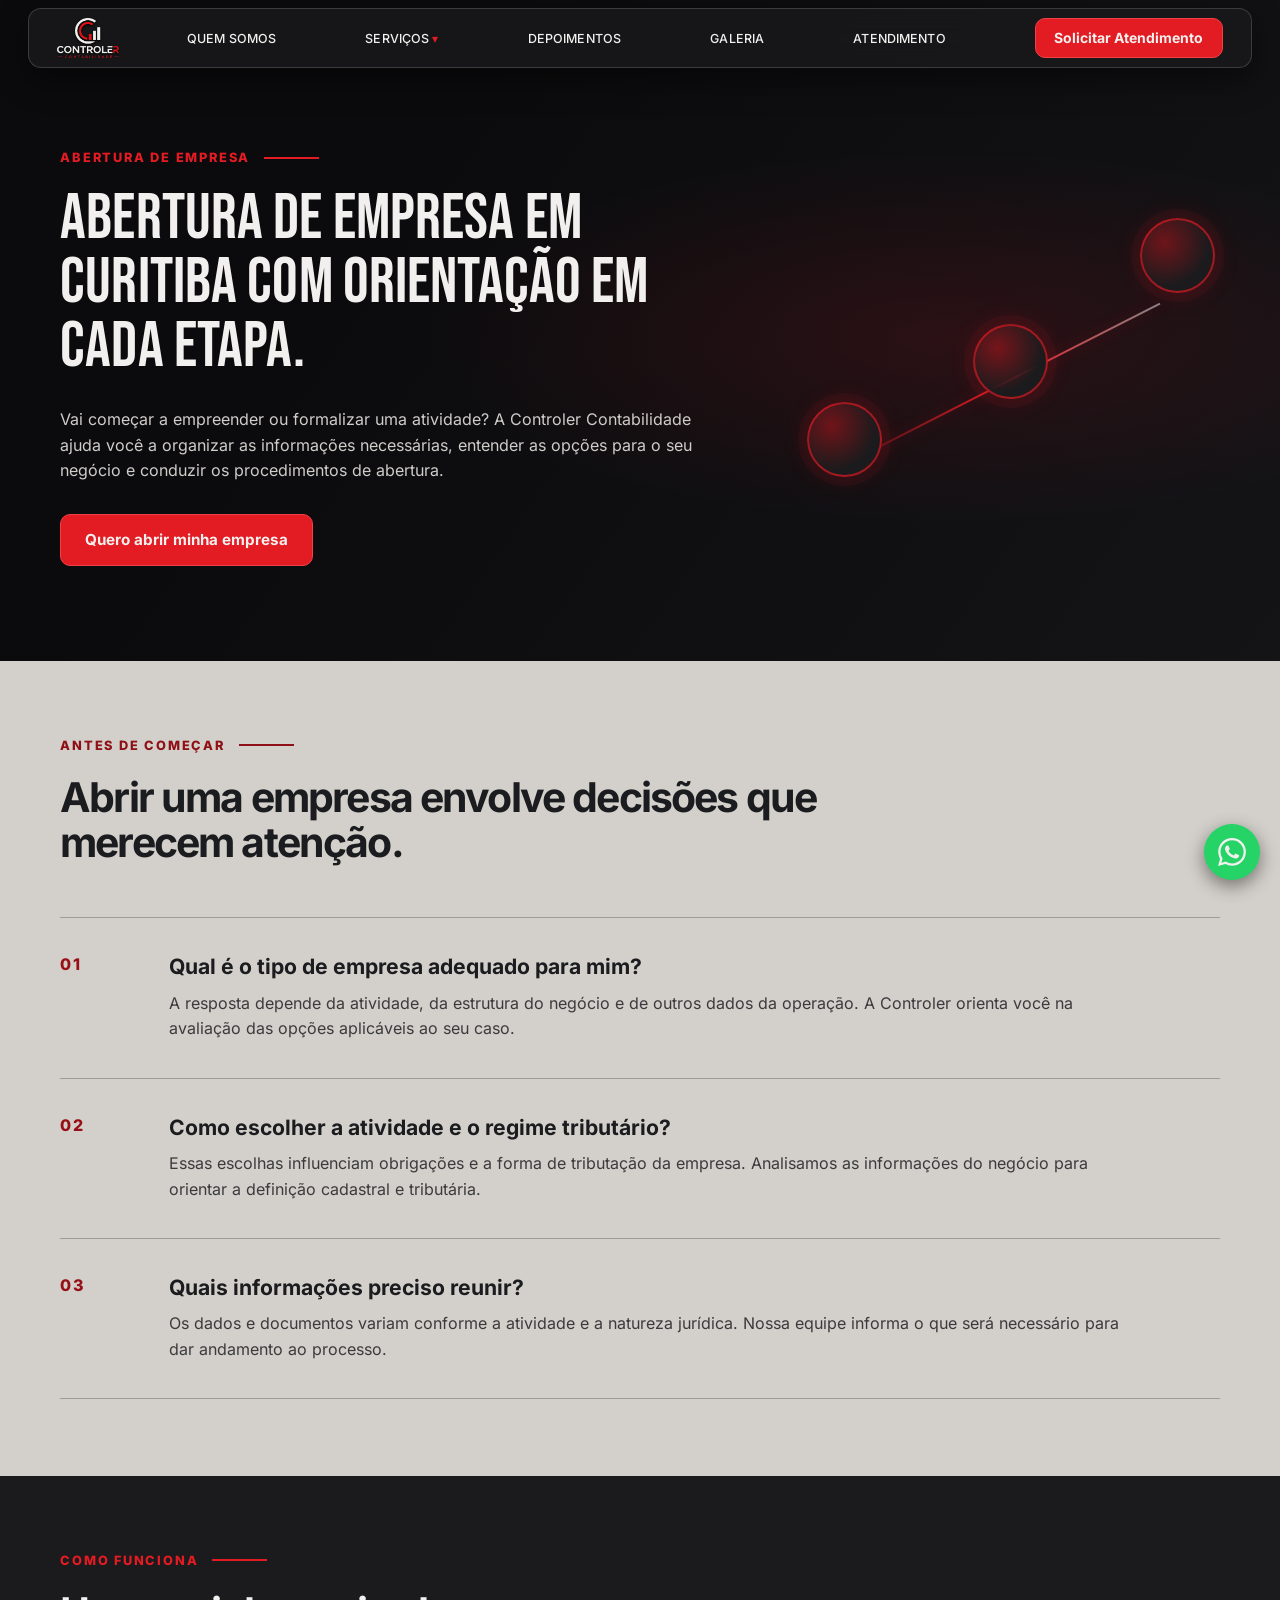
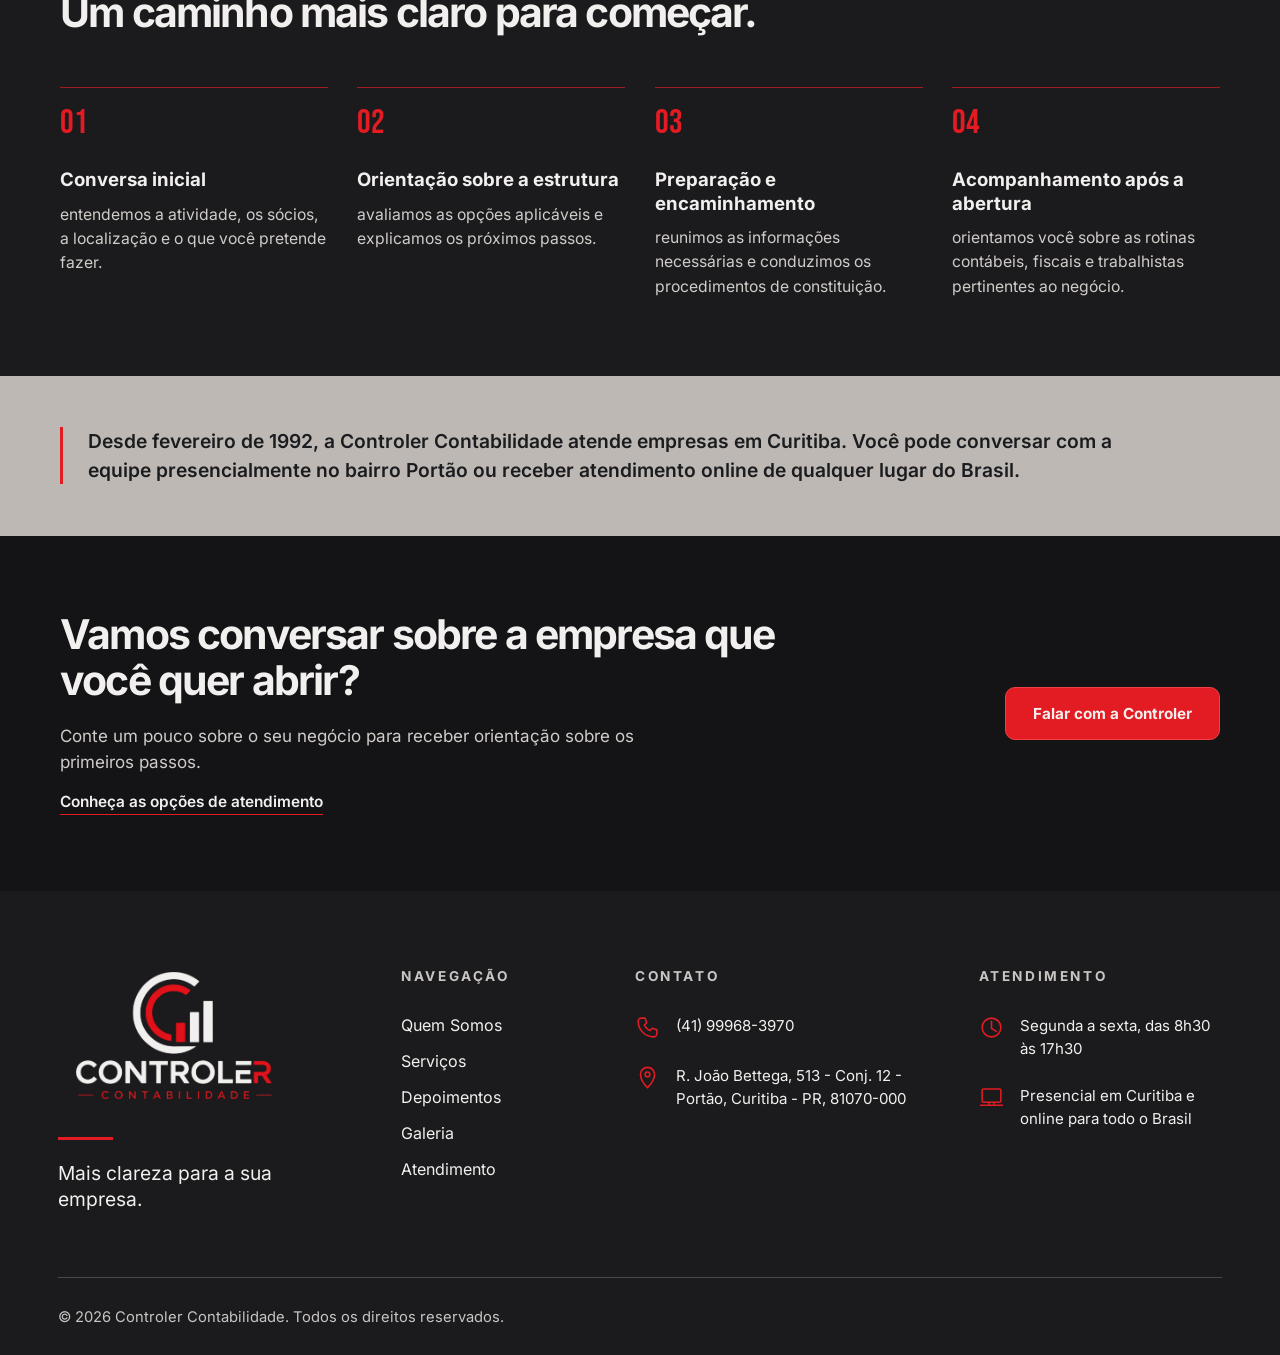
==== abertura-de-empresa.html @ 19cac866 "Add files via upload" ====
<!doctype html>
<html lang="pt-BR">
<head>
  <meta charset="utf-8">
  <meta name="viewport" content="width=device-width, initial-scale=1">
  <meta name="theme-color" content="#0B0B0D">
  <title>Abertura de empresa em Curitiba | Controler Contabilidade</title>
  <meta name="description" content="Abertura de empresa em Curitiba com orientação sobre estrutura, informações necessárias e próximos passos. Converse com a Controler Contabilidade.">
  <!-- Ajuste este domínio se publicar em um endereço diferente. -->
  <link rel="canonical" href="https://controlercontabilidade.com.br/abertura-de-empresa.html">
  <meta property="og:type" content="website">
  <meta property="og:locale" content="pt_BR">
  <meta property="og:title" content="Abertura de empresa em Curitiba | Controler Contabilidade">
  <meta property="og:description" content="Orientação para começar sua empresa e conduzir os procedimentos de abertura em Curitiba.">
  <meta property="og:url" content="https://controlercontabilidade.com.br/abertura-de-empresa.html">
  <link rel="icon" href="assets/icons/favicon.svg" type="image/svg+xml">
  <link rel="stylesheet" href="styles.css?v=20260928-3">
  <script src="script.js" defer></script>
</head>
<body>
  <a class="skip" href="#conteudo">Pular para o conteúdo</a>
  <header class="site-header" id="inicio">
    <nav class="nav-bar" aria-label="Navegação principal">
      <a class="brand" href="index.html#inicio" aria-label="Controler Contabilidade, início"><img src="assets/logo/controler-escura.png" width="888" height="578" alt="Controler Contabilidade"></a>
      <button class="menu-toggle" type="button" aria-label="Abrir menu" aria-controls="primary-links" aria-expanded="false"><span></span><span></span><span></span></button>
      <div class="nav-links" id="primary-links">
        <a href="index.html#quem-somos">Quem Somos</a>
        <div class="dropdown" id="services-dropdown">
          <button class="dropdown-trigger" type="button" aria-haspopup="true" aria-expanded="false" aria-controls="services-menu">Serviços <span aria-hidden="true">▾</span></button>
          <div class="dropdown-panel" id="services-menu"><a href="abertura-de-empresa.html" aria-current="page">Abertura de Empresa</a><a href="troca-de-contador.html">Troca de Contador</a><a href="planejamento-tributario.html">Planejamento Tributário</a><a href="departamento-pessoal-bpo-financeiro.html">Departamento Pessoal e BPO Financeiro</a><a href="imposto-de-renda.html">Imposto de Renda</a></div>
        </div>
        <a href="index.html#depoimentos">Depoimentos</a><a href="index.html#galeria">Galeria</a><a href="index.html#atendimento">Atendimento</a>
        <a class="button button-red header-cta" href="https://wa.me/5541999683970?text=Ol%C3%A1%2C%20quero%20solicitar%20atendimento%20da%20Controler%20Contabilidade." target="_blank" rel="noopener noreferrer">Solicitar Atendimento</a>
      </div>
    </nav>
  </header>
  <main id="conteudo" class="opening-page">
    <section class="opening-hero" aria-labelledby="opening-title">
      <div class="opening-container opening-hero-grid">
        <div class="opening-hero-copy">
          <p class="opening-eyebrow">ABERTURA DE EMPRESA</p>
          <h1 id="opening-title">Abertura de empresa em Curitiba com orientação em cada etapa.</h1>
          <p class="opening-lead">Vai começar a empreender ou formalizar uma atividade? A Controler Contabilidade ajuda você a organizar as informações necessárias, entender as opções para o seu negócio e conduzir os procedimentos de abertura.</p>
          <a class="button button-red opening-primary" href="https://wa.me/5541999683970?text=Ol%C3%A1%21%20Gostaria%20de%20conversar%20sobre%20a%20abertura%20da%20minha%20empresa." target="_blank" rel="noopener noreferrer">Quero abrir minha empresa</a>
        </div>
        <div class="opening-path" aria-hidden="true"><span class="opening-path-line"></span><span class="opening-path-point opening-path-point-a"></span><span class="opening-path-point opening-path-point-b"></span><span class="opening-path-point opening-path-point-c"></span></div>
      </div>
    </section>
    <section class="opening-questions" aria-labelledby="opening-questions-title">
      <div class="opening-container">
        <p class="opening-eyebrow">ANTES DE COMEÇAR</p>
        <h2 id="opening-questions-title">Abrir uma empresa envolve decisões que merecem atenção.</h2>
        <div class="opening-question-list">
          <article class="opening-question"><span class="opening-index" aria-hidden="true">01</span><div><h3>Qual é o tipo de empresa adequado para mim?</h3><p>A resposta depende da atividade, da estrutura do negócio e de outros dados da operação. A Controler orienta você na avaliação das opções aplicáveis ao seu caso.</p></div></article>
          <article class="opening-question"><span class="opening-index" aria-hidden="true">02</span><div><h3>Como escolher a atividade e o regime tributário?</h3><p>Essas escolhas influenciam obrigações e a forma de tributação da empresa. Analisamos as informações do negócio para orientar a definição cadastral e tributária.</p></div></article>
          <article class="opening-question"><span class="opening-index" aria-hidden="true">03</span><div><h3>Quais informações preciso reunir?</h3><p>Os dados e documentos variam conforme a atividade e a natureza jurídica. Nossa equipe informa o que será necessário para dar andamento ao processo.</p></div></article>
        </div>
      </div>
    </section>
    <section class="opening-process" aria-labelledby="opening-process-title">
      <div class="opening-container">
        <p class="opening-eyebrow">COMO FUNCIONA</p>
        <h2 id="opening-process-title">Um caminho mais claro para começar.</h2>
        <ol class="opening-steps">
          <li><h3>Conversa inicial</h3><p>entendemos a atividade, os sócios, a localização e o que você pretende fazer.</p></li>
          <li><h3>Orientação sobre a estrutura</h3><p>avaliamos as opções aplicáveis e explicamos os próximos passos.</p></li>
          <li><h3>Preparação e encaminhamento</h3><p>reunimos as informações necessárias e conduzimos os procedimentos de constituição.</p></li>
          <li><h3>Acompanhamento após a abertura</h3><p>orientamos você sobre as rotinas contábeis, fiscais e trabalhistas pertinentes ao negócio.</p></li>
        </ol>
      </div>
    </section>
    <aside class="opening-trust"><div class="opening-container"><p>Desde fevereiro de 1992, a Controler Contabilidade atende empresas em Curitiba. Você pode conversar com a equipe presencialmente no bairro Portão ou receber atendimento online de qualquer lugar do Brasil.</p></div></aside>
    <section class="opening-contact" aria-labelledby="opening-contact-title"><div class="opening-container opening-contact-grid"><div><h2 id="opening-contact-title">Vamos conversar sobre a empresa que você quer abrir?</h2><p>Conte um pouco sobre o seu negócio para receber orientação sobre os primeiros passos.</p><a class="opening-context-link" href="index.html#atendimento">Conheça as opções de atendimento</a></div><a class="button button-red opening-contact-button" href="https://wa.me/5541999683970?text=Ol%C3%A1%21%20Gostaria%20de%20conversar%20sobre%20a%20abertura%20da%20minha%20empresa." target="_blank" rel="noopener noreferrer">Falar com a Controler</a></div></section>
  </main>
  <footer class="site-footer" aria-label="Rodapé da Controler Contabilidade">
    <div class="footer-inner">
      <div class="footer-grid">
        <div class="footer-brand">
          <a class="footer-logo" href="index.html#inicio" aria-label="Controler Contabilidade, voltar ao início"><img src="assets/logo/controler-rodape.png" width="887" height="573" alt="Logo da Controler Contabilidade" loading="lazy" decoding="async"></a>
          <span class="footer-accent" aria-hidden="true"></span>
          <p>Mais clareza para a sua empresa.</p>
        </div>
        <nav class="footer-column footer-navigation" aria-label="Navegação do rodapé">
          <h2>Navegação</h2>
          <ul><li><a href="index.html#quem-somos">Quem Somos</a></li><li><a class="footer-services" href="#services-dropdown">Serviços</a></li><li><a href="index.html#depoimentos">Depoimentos</a></li><li><a href="index.html#galeria">Galeria</a></li><li><a href="index.html#atendimento">Atendimento</a></li></ul>
        </nav>
        <div class="footer-column footer-contact">
          <h2>Contato</h2>
          <a href="tel:+5541999683970"><svg viewBox="0 0 32 32" aria-hidden="true" focusable="false"><path d="M8 4h5l2 6-3 3c1.5 3 4 5.5 7 7l3-3 6 2v5c0 2-2 4-4 4C13 28 4 19 4 8c0-2 2-4 4-4Z"/></svg><span>(41) 99968-3970</span></a>
          <a href="https://www.google.com/maps/search/?api=1&amp;query=R.%20Jo%C3%A3o%20Bettega%2C%20513%20-%20Conj.%2012%20-%20Port%C3%A3o%2C%20Curitiba%20-%20PR%2C%2081070-000" target="_blank" rel="noopener noreferrer"><svg viewBox="0 0 32 32" aria-hidden="true" focusable="false"><path d="M16 29s9-9.3 9-17a9 9 0 0 0-18 0c0 7.7 9 17 9 17Z"/><circle cx="16" cy="12" r="3"/></svg><span>R. João Bettega, 513 - Conj. 12 - Portão, Curitiba - PR, 81070-000</span></a>
        </div>
        <div class="footer-column footer-hours">
          <h2>Atendimento</h2>
          <p><svg viewBox="0 0 32 32" aria-hidden="true" focusable="false"><circle cx="16" cy="16" r="12"/><path d="M16 8v9l6 4"/></svg><span>Segunda a sexta, das 8h30 às 17h30</span></p>
          <p><svg viewBox="0 0 32 32" aria-hidden="true" focusable="false"><rect x="4" y="5" width="24" height="17" rx="2"/><path d="M2 26h28M13 22v4m6-4v4"/></svg><span>Presencial em Curitiba e online para todo o Brasil</span></p>
        </div>
      </div>
      <div class="footer-bottom"><p>© 2026 Controler Contabilidade. Todos os direitos reservados.</p></div>
    </div>
  </footer>
  <a class="whatsapp-float" href="https://wa.me/5541999683970?text=Ol%C3%A1%2C%20vim%20pelo%20site%20e%20gostaria%20de%20falar%20com%20um%20especialista." target="_blank" rel="noopener" aria-label="Falar pelo WhatsApp">
    <svg viewBox="0 0 24 24" width="28" height="28" aria-hidden="true" focusable="false">
      <path fill="currentColor" d="M17.472 14.382c-.297-.149-1.758-.867-2.03-.967-.273-.099-.471-.148-.67.15-.197.297-.767.966-.94 1.164-.173.199-.347.223-.644.075-.297-.15-1.255-.463-2.39-1.475-.883-.788-1.48-1.761-1.653-2.059-.173-.297-.018-.458.13-.606.134-.133.298-.347.446-.52.149-.174.198-.298.298-.497.099-.198.05-.371-.025-.52-.075-.149-.669-1.612-.916-2.207-.242-.579-.487-.5-.669-.51-.173-.008-.371-.01-.57-.01-.198 0-.52.074-.792.372-.272.297-1.04 1.016-1.04 2.479 0 1.462 1.065 2.875 1.213 3.074.149.198 2.096 3.2 5.077 4.487.709.306 1.262.489 1.694.625.712.227 1.36.195 1.871.118.571-.085 1.758-.719 2.006-1.413.248-.694.248-1.289.173-1.413-.074-.124-.272-.198-.57-.347m-5.421 7.403h-.004a9.87 9.87 0 01-5.031-1.378l-.361-.214-3.741.982.998-3.648-.235-.374a9.86 9.86 0 01-1.51-5.26c.001-5.45 4.436-9.884 9.888-9.884 2.64 0 5.122 1.03 6.988 2.898a9.825 9.825 0 012.893 6.994c-.003 5.45-4.437 9.884-9.885 9.884m8.413-18.297A11.815 11.815 0 0012.05 0C5.495 0 .16 5.335.157 11.892c0 2.096.547 4.142 1.588 5.945L.057 24l6.305-1.654a11.882 11.882 0 005.683 1.448h.005c6.554 0 11.89-5.335 11.893-11.893a11.821 11.821 0 00-3.48-8.413z"/>
    </svg>
  </a>
</body></html>
---- styles.css ----
/* Fontes aprovadas: Bebas Neue 400 nos títulos; Inter variável 400–800 nos textos. */
@font-face{font-family:'Bebas Neue';src:url('[data-uri]') format('woff2');font-style:normal;font-weight:400;font-display:swap}
@font-face{font-family:'Inter';src:url('[data-uri]') format('woff2');font-style:normal;font-weight:400 800;font-display:swap}
/* Identidade, espaçamento e temporização editáveis. */
:root{--bg:#0B0B0D;--bg-2:#141417;--red:#E31B23;--text:#F2F0EE;--muted:#d0ccca;--font-title:'Bebas Neue',Impact,sans-serif;--font-body:Inter,Arial,sans-serif;--page-pad:clamp(22px,4.7vw,90px);--about-bg:#F2F0EE;--about-ink:#1b1c1f;--about-border:#d2cecb;--about-gutter:clamp(22px,4.5vw,70px)}
*,*::before,*::after{box-sizing:border-box}html{scroll-behavior:smooth}body{margin:0;background:var(--bg);color:var(--text);font-family:var(--font-body);overflow-x:hidden}a{color:inherit;text-decoration:none}button{font:inherit;color:inherit}button,a{-webkit-tap-highlight-color:transparent}a:focus-visible,button:focus-visible{outline:3px solid var(--text);outline-offset:4px}.skip{position:fixed;top:-100px;left:12px;z-index:100;background:var(--red);padding:12px}.skip:focus{top:12px}
.site-header{position:fixed;z-index:30;top:24px;left:2.2%;right:2.2%}.nav-bar{min-height:96px;display:flex;align-items:center;gap:clamp(18px,2vw,42px);padding:10px clamp(18px,2.2vw,48px);border:1px solid #ffffff28;border-radius:13px;background:#19191bdb;backdrop-filter:blur(14px);-webkit-backdrop-filter:blur(14px);box-shadow:0 12px 32px #0007}.brand{flex:none;width:clamp(205px,21vw,365px);height:75px;display:block;overflow:hidden}.brand img{height:100%;width:100%;object-fit:contain;object-position:left center;filter:drop-shadow(0 1px 1px #000)}.nav-links{display:flex;align-items:center;justify-content:space-between;gap:clamp(12px,1.8vw,32px);width:100%}.nav-links>a:not(.button),.dropdown-trigger{white-space:nowrap;text-transform:uppercase;font-size:clamp(11px,.95vw,16px);font-weight:500;letter-spacing:.01em}.nav-links>a:not(.button):hover,.dropdown-trigger:hover,.dropdown-trigger[aria-expanded=true]{color:var(--red)}.dropdown{position:relative}.dropdown-trigger{border:0;background:none;padding:14px 0;cursor:pointer}.dropdown-trigger span{color:var(--red)}.dropdown-panel{position:absolute;left:-10px;top:100%;width:max-content;min-width:330px;max-width:380px;padding:10px 0;border:1px solid var(--red);border-radius:13px;background:#171719f7;box-shadow:0 18px 34px #0009;opacity:0;visibility:hidden;transform:translateY(-7px);transition:opacity .18s,transform .18s,visibility .18s}.dropdown:hover .dropdown-panel,.dropdown:focus-within .dropdown-panel,.dropdown.is-open .dropdown-panel{opacity:1;visibility:visible;transform:none}.dropdown-panel a{display:block;padding:10px 24px;font-size:14px;line-height:1.35}.dropdown-panel a:hover,.dropdown-panel a:focus-visible{background:#e31b2330}.menu-toggle{display:none}.button{display:inline-flex;align-items:center;justify-content:center;min-height:60px;padding:12px 34px;border-radius:10px;text-align:center;font-weight:700;font-size:clamp(14px,1.1vw,18px);line-height:1.25;transition:background .2s,transform .2s,border-color .2s;white-space:nowrap}.button:hover{transform:translateY(-2px)}.button-red{background:var(--red);border:1px solid #f04147;color:var(--text)}.button-red:hover{background:#b8131b}.button-outline{border:1px solid var(--text);background:#0b0b0d8c}.button-outline:hover{border-color:var(--red);background:#e31b2320}.header-cta{min-height:60px;padding-inline:26px}
.hero{position:relative;overflow:hidden;background:var(--bg)}.hero-inner{position:relative;display:flex;align-items:center;padding:145px var(--page-pad) 85px}.scene{position:absolute;inset:0 auto auto 50%;width:max(100%,177.77778vh);aspect-ratio:16/9;transform:translateX(-50%);overflow:hidden;pointer-events:none}.scene-image{display:block;width:100%;height:100%;object-fit:cover}.scene-shade{position:absolute;inset:0;background:linear-gradient(90deg,#0b0b0df5 0%,#0b0b0dc9 27%,#0b0b0d39 53%,transparent 75%),linear-gradient(0deg,#0b0b0dbd,transparent 24%)}.hero-copy{position:relative;z-index:2;width:min(760px,52%);margin-top:20px}.hero h1{font-family:var(--font-title);font-size:clamp(76px,7.1vw,136px);line-height:.91;letter-spacing:.004em;font-weight:400;margin:0;text-shadow:0 3px 12px #000a}.hero h1 .title-line{display:block;white-space:nowrap}.hero h1 .title-line .red{display:inline}.red{color:var(--red)}.accent{width:86px;height:5px;background:var(--red);margin:22px 0}.subtitle{font-size:clamp(18px,1.52vw,27px);line-height:1.36;max-width:720px;margin:0 0 28px}.subtitle strong{font-weight:800}.hero-actions{display:flex;gap:18px;align-items:center}.hero-actions .button{min-width:0;padding-inline:clamp(15px,2vw,35px)}.greenhouse-light,.lake-light{position:absolute;pointer-events:none;mix-blend-mode:screen;border-radius:50%}.greenhouse-light{left:85%;top:26%;width:17%;height:36%;background:radial-gradient(ellipse,#ef293d6b 0%,#e31b232e 36%,transparent 72%);animation:breath 6.1s ease-in-out infinite}.lake-light{left:77%;top:58%;width:25%;height:18%;background:radial-gradient(ellipse,#e31b234f,transparent 72%);animation:breath 6.1s ease-in-out -2.2s infinite}.facts{position:relative;z-index:3;min-height:145px;display:grid;grid-template-columns:repeat(4,1fr);align-items:center;padding:20px var(--page-pad);border-top:1px solid #ffffff2b;background:linear-gradient(120deg,#19191b,#222224 55%,#18181a)}.fact{display:flex;align-items:center;justify-content:center;gap:22px;min-height:62px;padding:8px 18px;font-size:clamp(15px,1.12vw,22px);white-space:nowrap}.fact+.fact{border-left:1px solid var(--red)}.fact svg{width:54px;height:54px;flex:none;fill:none;stroke:var(--red);stroke-width:2.2;stroke-linecap:round;stroke-linejoin:round}.anchor-target{scroll-margin-top:150px}
/* Entrada sequencial; só elementos pequenos usam will-change durante a animação. */
.entrance{animation:enter .72s both;animation-delay:calc(var(--order)*.13s)}@keyframes enter{from{opacity:0;transform:translateY(19px)}to{opacity:1;transform:none}}@keyframes breath{0%,100%{opacity:calc(.55 * var(--flicker,1));transform:scale(.97)}50%{opacity:calc(.82 * var(--flicker,1));transform:scale(1.06)}}
@media(max-width:1199px){.site-header{top:14px;left:16px;right:16px}.nav-bar{min-height:72px;padding:6px 18px}.brand{width:225px;height:61px}.menu-toggle{display:flex;flex-direction:column;justify-content:center;gap:6px;width:46px;height:46px;margin-left:auto;border:0;background:none;cursor:pointer}.menu-toggle span{width:25px;height:2px;background:var(--text);display:block}.nav-links{position:fixed;right:0;top:calc(100% + 10px);display:flex;flex-direction:column;align-items:stretch;justify-content:flex-start;width:min(380px,calc(100vw - 32px));max-height:calc(100vh - 110px);overflow:auto;padding:18px;background:#19191bf7;border:1px solid #ffffff39;border-radius:12px;box-shadow:0 14px 30px #000a;visibility:hidden;opacity:0;transform:translateX(12px);transition:opacity .2s,transform .2s,visibility .2s}.nav-links.is-open{visibility:visible;opacity:1;transform:none}.nav-links>a:not(.button),.dropdown-trigger{display:block;padding:12px 8px;font-size:15px;text-align:left}.dropdown-trigger{width:100%}.dropdown-panel{position:static;visibility:visible;display:none;opacity:1;transform:none;width:100%;min-width:0;max-width:none;box-shadow:none;margin:4px 0 10px}.dropdown.is-open .dropdown-panel{display:block}.dropdown-panel a{font-size:14px;padding:12px 16px}.header-cta{margin-top:4px}.hero-inner{min-height:0;display:flex;flex-direction:column;align-items:stretch;padding:130px 0 0}.hero-copy{width:auto;margin:0;padding:16px clamp(28px,6vw,70px) 24px}.hero h1{font-size:clamp(46px,6.05vw,70px);letter-spacing:-.015em}.subtitle{max-width:730px}.scene{position:relative;left:auto;top:auto;width:100%;aspect-ratio:16/9;transform:none;order:2}.scene-shade{background:linear-gradient(0deg,#0b0b0d55,transparent 28%)}.hero-copy{order:1}.facts{min-height:130px;padding-inline:18px}.fact{font-size:clamp(12px,1.4vw,17px);gap:9px;padding:8px}.fact svg{width:34px;height:34px}}
@media(max-width:767px){.site-header{left:10px;right:10px;top:8px}.nav-bar{min-height:64px}.brand{width:192px;height:52px}.hero-inner{padding-top:91px}.hero-copy{padding:22px 22px 25px}.hero h1{font-size:clamp(27px,8.25vw,48px);letter-spacing:-.025em}.accent{margin:18px 0;width:65px;height:4px}.subtitle{font-size:17px;line-height:1.45;margin-bottom:22px}.hero-actions{display:flex;flex-direction:column;gap:11px;align-items:stretch}.hero-actions .button{width:100%;min-height:54px;white-space:normal}.scene{width:100%;aspect-ratio:16/9}.facts{grid-template-columns:repeat(2,minmax(0,1fr));padding:18px 9px;gap:0;min-height:145px}.fact{font-size:12px;white-space:normal;line-height:1.25;justify-content:flex-start;padding:12px 9px;min-height:66px}.fact svg{width:31px;height:31px}.fact:nth-child(3){border-left:0;border-top:1px solid #e31b2366}.fact:nth-child(4){border-top:1px solid #e31b2366}}
@media(max-width:390px){.brand{width:177px}.hero-copy{padding-inline:17px}}
@media(prefers-reduced-motion:reduce){html{scroll-behavior:auto}*,*::before,*::after{animation:none!important;transition:none!important}.entrance{opacity:1;transform:none}.greenhouse-light,.lake-light{opacity:.6}}

.hero h1.entrance{--order:0}.accent.entrance{--order:1}.subtitle.entrance{--order:2}.hero-actions.entrance{--order:3}.facts.entrance{--order:5}

/* Barras em camadas: plano 1920 × 1080 da cena. Cada recorte
   esconde a barra abaixo do chão até ela subir; apenas transform e opacity animam. */
.bars-overlay{position:absolute;inset:0;width:100%;height:100%;pointer-events:none}
.bar-image{animation:bar-rise 1.25s cubic-bezier(.22,.72,.2,1) both}
.bar-image-1{--rise:135px;animation-delay:.12s}
.bar-image-2{--rise:195px;animation-delay:.31s}
.bar-image-3{--rise:260px;animation-delay:.5s}
.bar-image-4{--rise:345px;animation-delay:.69s}
.bar-image-5{--rise:440px;animation-delay:.88s}
.bar-reflections{opacity:0;animation:bar-reflections-in .8s 1.45s both}
@keyframes bar-rise{from{transform:translateY(var(--rise))}to{transform:translateY(0)}}
@keyframes bar-reflections-in{to{opacity:1}}
@media(prefers-reduced-motion:reduce){.bar-reflections{opacity:1}}

/* Altura do primeiro painel e faixa inferior, sem afetar a cena responsiva. */
@media (min-width:1200px){
  .site-header{top:8px}
  .nav-bar{min-height:60px;padding-block:4px}
  .brand{width:104px;height:40px}
  .nav-links>a:not(.button),.dropdown-trigger{font-size:.78rem}
  .header-cta{min-height:40px;padding:.65rem 1.15rem;font-size:.875rem}
  .hero{height:100svh;min-height:560px;max-height:920px;display:flex;flex-direction:column}
  .hero-inner{flex:1 1 auto;min-height:0;overflow:hidden;padding-top:76px;padding-bottom:4px}
  /* Cena e recortes das barras continuam no mesmo plano 16:9; o excedente é recortado. */
  .scene{top:0;width:max(100%,177.77778svh);aspect-ratio:16/9}
  .scene-image{object-fit:cover}
  .hero-copy{margin-top:0;width:min(850px,62%)}
  /* Primeira linha inteira cabe na área escura, antes das cinco barras. */
  .hero h1{font-size:clamp(2.52rem,3vw + 4.62vh,5.28rem);line-height:.98;letter-spacing:-.018em}
  .accent{width:70px;height:4px;margin:clamp(.6rem,1.8vh,1.25rem) 0}
  .subtitle{font-size:clamp(.9rem,.4vw + 1.2vh,1.1rem);line-height:1.4;margin-bottom:clamp(.6rem,1.8vh,1.25rem)}
  .hero-actions{gap:12px}
  .hero-actions .button{min-height:40px;padding:.65rem 1.15rem;font-size:.875rem}
  
  
  
  .facts{flex:0 0 68px;min-height:0;max-height:68px;padding:4px 100px 4px var(--page-pad)}
  .fact{min-height:42px;gap:9px;padding:3px 8px;font-size:.82rem}
  .fact svg{width:26px;height:26px}
}
@media (min-width:1200px) and (max-height:700px){
  .hero-inner{padding-top:69px}
  .hero h1{font-size:clamp(2.4rem,2.64vw + 4.2vh,4.56rem)}
  .accent{margin-block:.55rem}
  .subtitle{margin-bottom:.55rem}
  
}
@media (max-width:767px){
  .hero{height:auto;min-height:0;max-height:none}
  .facts{grid-template-columns:repeat(2,minmax(0,1fr));min-height:145px;max-height:none;padding-right:12px}
}

/* Botão flutuante WhatsApp: substitui integralmente os seletores antigos. */
.whatsapp-float {
  position: fixed;
  right: 20px;
  bottom: calc(20px + env(safe-area-inset-bottom, 0px));
  z-index: 1000;
  width: 56px;
  height: 56px;
  min-width: 56px;
  min-height: 56px;
  aspect-ratio: 1 / 1;
  flex: none;
  line-height: 0;
  border-radius: 50%;
  display: flex;
  align-items: center;
  justify-content: center;
  background: #25D366;
  color: #F2F0EE;
  box-shadow: 0 6px 18px rgba(0,0,0,.45);
  animation: whatsapp-pulse 2.8s ease-out infinite;
}
.whatsapp-float svg { width: 28px; height: 28px; display: block; flex: none; max-width: 28px; max-height: 28px; }
@keyframes whatsapp-pulse {
  0%   { box-shadow: 0 6px 18px rgba(0,0,0,.45), 0 0 0 0 rgba(37,211,102,.45); }
  70%  { box-shadow: 0 6px 18px rgba(0,0,0,.45), 0 0 0 16px rgba(37,211,102,0); }
  100% { box-shadow: 0 6px 18px rgba(0,0,0,.45), 0 0 0 0 rgba(37,211,102,0); }
}
@media (max-width: 767px) {
  .whatsapp-float { width: 52px; height: 52px; min-width: 52px; min-height: 52px; right: 14px; bottom: calc(165px + env(safe-area-inset-bottom, 0px)); }
}
@media (prefers-reduced-motion: reduce) { .whatsapp-float { animation: none; } }

/* Mantém a quebra explícita do subtítulo também em telas estreitas. */
@media (max-width:767px){.subtitle{font-size:clamp(11px,3.6vw,15px)}}

/* Quem Somos: transição do banner escuro para a superfície cinza quente. */
.about{scroll-margin-top:85px;background:#BDB8B3;color:var(--about-ink);box-shadow:inset 0 12px 24px -22px #0b0b0d80}
.about-inner{max-width:1690px;margin-inline:auto;padding:clamp(42px,4.2vw,72px) var(--about-gutter) clamp(48px,4.5vw,78px)}
.about-eyebrow{display:flex;align-items:center;gap:18px;margin:0 0 27px;color:#8F1016;font-size:clamp(.85rem,1.1vw,1.05rem);font-weight:800;letter-spacing:.015em}
.about-eyebrow::after{content:"";width:clamp(70px,7vw,110px);height:2px;background:var(--red)}
.about-heading-row{display:grid;grid-template-columns:minmax(0,1fr) auto;align-items:center;gap:clamp(24px,3vw,48px)}
.about h2,.about h3,.about p{overflow-wrap:break-word}
.about h2{margin:0;font-size:clamp(2.125rem,3.02vw,3.27rem);font-weight:800;line-height:1.04;letter-spacing:-.055em}
.about-since{position:relative;display:flex;flex-direction:column;justify-content:center;min-width:154px;min-height:80px;margin:0;padding-left:22px;color:#47423f;line-height:1}
.about-since::before{content:"";position:absolute;inset:0 auto 0 0;width:2px;background:var(--red);transform-origin:bottom}
.about-since span{font-size:.88rem;font-weight:700;letter-spacing:.19em}
.about-since strong{margin-top:4px;font-size:clamp(2.5rem,3.2vw,3.3rem);font-weight:700;letter-spacing:-.055em}
.about-intro{max-width:1290px;margin:24px 0 0;color:#3b3b3d;font-size:clamp(1rem,1.2vw,1.15rem);line-height:1.48}
.about-grid{display:grid;grid-template-columns:repeat(3,minmax(0,1fr));gap:22px;margin-top:clamp(30px,3.1vw,48px)}
.about-card{position:relative;display:flex;flex-direction:column;min-width:0;min-height:clamp(330px,25vw,365px);padding:clamp(26px,2.35vw,38px);border:1px solid #b6b1ab;border-radius:10px;background:#D3CFCA}
.about-number{position:relative;display:flex;align-items:center;justify-content:center;width:60px;height:60px;flex:none;border:1.5px solid var(--red);border-radius:50%;color:var(--red);font-size:1.35rem;font-weight:800}
.about-number::after{content:"";position:absolute;top:50%;left:calc(100% + 18px);width:58px;height:2px;background:var(--red)}
.about-card h3{margin:18px 0 16px;font-size:clamp(1.15rem,1.45vw,1.55rem);line-height:1.17;letter-spacing:-.045em;font-weight:800}
.about-card p{margin:auto 0 0;color:#3e3e40;font-size:clamp(1rem,1vw,1.05rem);line-height:1.47}
.about-closing{position:relative;isolation:isolate;overflow:hidden;display:grid;grid-template-columns:minmax(0,1fr) auto;align-items:center;gap:32px;margin-top:20px;padding:27px clamp(28px,3vw,46px);border-radius:9px;background:linear-gradient(115deg,#1d1d1f,#232326 65%,#1b1b1d);color:var(--text)}
.about-closing::before{content:"";position:absolute;inset:0;z-index:0;pointer-events:none;border-radius:inherit;background:radial-gradient(circle 190px at var(--about-glow-x,50%) var(--about-glow-y,50%),rgba(227,27,35,.11),transparent 75%);opacity:0}
.about-closing-copy,.about-closing-action{position:relative;z-index:1}
.about-closing-copy h3{margin:0 0 6px;font-size:clamp(1.45rem,2vw,1.9rem);line-height:1.18;letter-spacing:-.035em}
.about-closing-copy p{max-width:830px;margin:0;font-size:clamp(1rem,1.2vw,1.15rem);line-height:1.45}
.about-closing-action{display:flex;align-items:center;min-height:80px;padding-left:clamp(25px,2.8vw,46px);border-left:1px solid #f2f0ee4a}
.about-button{min-height:56px;gap:18px;padding:15px 26px;font-size:clamp(.93rem,1.1vw,1.1rem)}
.about-button-arrow{font-size:1.45em;font-weight:400;line-height:1}

/* Entrada única: sem JS, nenhuma classe é adicionada e todo o conteúdo permanece visível. */
@media (prefers-reduced-motion:no-preference){
  .about.about-motion-ready:not(.is-visible) :is(.about-eyebrow,.about h2,.about-intro,.about-card){opacity:0;transform:translateY(12px)}
  .about.about-motion-ready:not(.is-visible) .about-since::before{transform:scaleY(0)}
  .about.about-motion-ready.is-visible :is(.about-eyebrow,.about h2,.about-intro,.about-card){animation:about-enter .52s cubic-bezier(.22,1,.36,1) backwards}
  .about.about-motion-ready.is-visible .about-eyebrow{animation-delay:0s}
  .about.about-motion-ready.is-visible h2{animation-delay:.09s}
  .about.about-motion-ready.is-visible .about-intro{animation-delay:.18s}
  .about.about-motion-ready.is-visible .about-card:nth-child(1){animation-delay:.31s}
  .about.about-motion-ready.is-visible .about-card:nth-child(2){animation-delay:.43s}
  .about.about-motion-ready.is-visible .about-card:nth-child(3){animation-delay:.55s}
  .about.about-motion-ready.is-visible .about-since::before{animation:about-rule .52s .09s cubic-bezier(.22,1,.36,1) backwards}
}
@keyframes about-enter{from{opacity:0;transform:translateY(12px)}to{opacity:1;transform:translateY(0)}}
@keyframes about-rule{from{transform:scaleY(0)}to{transform:scaleY(1)}}

/* A interação é exclusiva de ponteiros precisos; o reflexo fica atrás do conteúdo. */
@media (hover:hover) and (pointer:fine) and (prefers-reduced-motion:no-preference){
  .about-card{transition:transform .23s ease,box-shadow .23s ease}
  .about-card::before{content:"";position:absolute;top:-1px;left:15px;right:15px;height:2px;background:var(--red);transform:scaleX(0);transform-origin:left;transition:transform .23s ease}
  .about-number{transition:background-color .23s ease,color .23s ease}
  .about-card:hover{transform:translateY(-5px);box-shadow:0 13px 26px rgba(20,20,20,.1)}
  .about-card:hover::before{transform:scaleX(1)}
  .about-card:hover .about-number{background:var(--red);color:var(--text)}
  .about-closing::before{transition:opacity .22s ease}
  .about-closing:hover::before{opacity:1}
  .about-button-arrow{display:inline-block;transition:transform .22s ease}
  .about-button:hover .about-button-arrow{transform:translateX(5px)}
}
@media (prefers-reduced-motion:reduce){
  .about.about-motion-ready :is(.about-eyebrow,.about h2,.about-intro,.about-card){opacity:1;transform:none}
  .about.about-motion-ready .about-since::before{transform:none}
  .about-closing::before{opacity:0}
}
@media(max-width:1100px){
  .about h2{font-size:clamp(2.08rem,3.87vw,2.85rem)}
  .about-heading-row{gap:24px}
  .about-since{min-width:125px;padding-left:16px}
  .about-grid{grid-template-columns:repeat(2,minmax(0,1fr));gap:16px}
  .about-card{min-height:305px}
  .about-card:last-child{grid-column:1/-1;min-height:245px}
  .about-card h3{font-size:clamp(1.3rem,2.3vw,1.6rem)}
  .about-card p{font-size:1.03rem}
  .about-closing{grid-template-columns:1fr;gap:18px}
  .about-closing-action{min-height:0;padding:20px 0 0;border-left:0;border-top:1px solid #f2f0ee4a}
}
@media(max-width:640px){
  .about{scroll-margin-top:90px}
  .about-inner{padding-block:43px 50px}
  .about-eyebrow{margin-bottom:21px}
  .about-heading-row{display:block}
  .about h2{font-size:clamp(1.9rem,7.3vw,2.6rem);line-height:1.07}
  .about-since{min-height:0;width:max-content;margin-top:25px;padding-left:13px}
  .about-since strong{font-size:2.35rem}
  .about-intro{margin-top:22px;font-size:1rem;line-height:1.56}
  .about-grid{grid-template-columns:minmax(0,1fr);gap:14px;margin-top:28px}
  .about-card,.about-card:last-child{grid-column:auto;min-height:0;padding:25px 23px 27px}
  .about-number{width:52px;height:52px;font-size:1.15rem}
  .about-number::after{left:calc(100% + 15px);width:48px}
  .about-card h3{margin:17px 0 20px;font-size:clamp(1.3rem,5vw,1.55rem)}
  .about-card p{margin-top:0;font-size:1rem}
  .about-closing{margin-top:17px;padding:28px 23px;gap:20px}
  .about-closing-copy h3{font-size:1.5rem}
  .about-closing-copy p{font-size:1rem}
  .about-closing-action{padding-top:20px}
  .about-button{width:100%;min-height:56px;padding-inline:14px;white-space:normal}
}

/* Avaliações em cartões reais: o recorte lateral indica a próxima leitura. */
.testimonials{scroll-margin-top:85px;background:#1B1B1D;color:var(--text)}
.testimonials-inner{max-width:1690px;margin-inline:auto;padding:clamp(64px,6vw,112px) var(--about-gutter) clamp(68px,6vw,112px)}
.testimonials-heading,.testimonials-content{min-width:0}
.testimonials-eyebrow{display:flex;align-items:center;gap:16px;margin:0 0 24px;color:var(--red);font-size:clamp(.82rem,1vw,1rem);font-weight:800;letter-spacing:.035em}
.testimonials-eyebrow::after{content:"";width:clamp(45px,5vw,88px);height:2px;background:var(--red)}
.testimonials-heading-main{display:flex;align-items:center;justify-content:space-between;gap:clamp(28px,6vw,100px);margin-bottom:clamp(35px,4vw,60px)}
.testimonials h2{max-width:1000px;margin:0;font-size:clamp(2.125rem,3.27vw,3.74rem);line-height:1.05;font-weight:800;letter-spacing:-.055em;overflow-wrap:break-word}
.testimonials-link{flex:none;min-height:52px;padding:14px 23px;text-align:center}
.testimonials-stage{min-width:0;touch-action:pan-y}
.testimonials-stage.is-enhanced{overflow:hidden}
.testimonials-stage:focus-visible,.testimonial-arrow:focus-visible,.testimonials-link:focus-visible{outline:2px solid var(--text);outline-offset:4px}
.testimonials-track{display:grid;grid-template-columns:repeat(2,minmax(0,1fr));gap:22px}
.testimonials-stage.is-enhanced .testimonials-track{display:flex;align-items:stretch;gap:22px;transition:transform .34s cubic-bezier(.22,1,.36,1);will-change:transform}
/* Medidas iguais para todas as avaliações; a próxima permanece parcialmente à vista. */
.testimonial{display:flex;flex-direction:column;min-width:0;margin:0;padding:22px 24px;border:1px solid #f2f0ee35;border-radius:16px;background:#232326}
.is-enhanced .testimonial{flex:0 0 min(630px,76%);height:248px}
.testimonial-meta{display:flex;align-items:center;gap:20px;flex-wrap:wrap;margin-bottom:12px}
.testimonial-stars{flex:none;color:var(--red);font-size:clamp(1.2rem,1.8vw,1.8rem);letter-spacing:.09em;line-height:1}
.testimonial-source{display:inline-flex;align-items:center;gap:10px;padding-left:19px;border-left:1px solid #f2f0ee50;color:#d0ccca;font-size:clamp(.88rem,1.13vw,1.1rem);white-space:nowrap}
.google-mark{font-family:Arial,sans-serif;font-size:1.4em;font-weight:800;line-height:1;background:conic-gradient(#4285f4 0 90deg,#34a853 90deg 170deg,#fbbc05 170deg 235deg,#ea4335 235deg 320deg,#4285f4 320deg);background-clip:text;-webkit-background-clip:text;color:transparent}
.testimonial blockquote{margin:0;color:var(--text);font-size:clamp(1rem,1.1vw,1.125rem);line-height:1.4;font-weight:500;letter-spacing:-.02em;overflow-wrap:break-word}
.is-enhanced .testimonial blockquote{display:-webkit-box;-webkit-box-orient:vertical;-webkit-line-clamp:4;line-clamp:4;overflow:hidden}
.testimonial-more{align-self:flex-start;flex:none;margin:7px 0 0;padding:0;border:0;background:none;color:var(--text);font:inherit;font-size:.86rem;font-weight:700;text-decoration:underline;text-decoration-color:var(--red);text-underline-offset:4px;cursor:pointer}
.testimonial-more[hidden]{display:none}
.testimonial figcaption{flex:none;margin-top:auto;padding-top:12px;border-top:1px solid #f2f0ee33}
.testimonial figcaption strong{font-size:clamp(1rem,1.3vw,1.25rem);font-weight:700}
.testimonial-more:focus-visible,.testimonial-dialog button:focus-visible{outline:2px solid var(--text);outline-offset:4px}
.testimonial-dialog{width:min(650px,calc(100vw - 32px));max-height:calc(100dvh - 32px);overflow:auto;padding:30px;border:1px solid #f2f0ee55;border-radius:14px;background:#232326;color:var(--text);box-shadow:0 22px 65px #000b}
.testimonial-dialog::backdrop{background:#0b0b0ddd}
.testimonial-dialog-close{float:right;width:40px;height:40px;margin:-15px -15px 0 10px;border:0;background:none;color:var(--text);font:inherit;font-size:2rem;cursor:pointer}
.testimonial-dialog-source{margin:0 0 12px;color:#d0ccca;font-size:.9rem}
.testimonial-dialog-stars{margin:0 0 20px;color:var(--red);letter-spacing:.09em}
.testimonial-dialog h3{margin:0 0 18px;font-size:1.3rem}
.testimonial-dialog blockquote{margin:0;font-size:1rem;line-height:1.6;overflow-wrap:break-word}
.testimonials-controls{display:flex;align-items:center;justify-content:center;gap:12px;margin-top:16px}
.testimonial-arrow{display:grid;place-items:center;width:48px;height:48px;border:1px solid #f2f0ee55;border-radius:50%;background:transparent;color:var(--text);font:inherit;font-size:1.35rem;cursor:pointer;transition:background-color .2s,border-color .2s}
.testimonial-arrow:hover{background:var(--red);border-color:var(--red)}
.testimonial-counter{margin-left:17px;font-size:.92rem;font-weight:700;letter-spacing:.14em;white-space:nowrap}
.testimonial-progress{display:block;width:min(285px,80%);height:3px;margin:14px auto 0;border:0;border-radius:0;background:#f2f0ee3b;appearance:none;-webkit-appearance:none}
.testimonial-progress::-webkit-progress-bar{background:#f2f0ee3b}
.testimonial-progress::-webkit-progress-value{background:var(--red)}
.testimonial-progress::-moz-progress-bar{background:var(--red)}
@media(max-width:1050px){
  .testimonials h2{font-size:clamp(1.96rem,3.4vw,2.89rem)}
  .testimonials-link{white-space:normal}
  .is-enhanced .testimonial{height:270px}
}
@media(max-width:767px){
  .testimonials{scroll-margin-top:90px}
  .testimonials-inner{padding-block:55px 66px}
  .testimonials-heading-main{display:block;margin-bottom:30px}
  .testimonials h2{font-size:clamp(2.07rem,6.5vw,3.15rem)}
  .testimonials-link{margin-top:23px;max-width:100%}
  .testimonials-track{grid-template-columns:minmax(0,1fr)}
  .testimonials-stage.is-enhanced .testimonials-track{gap:14px}
  .is-enhanced .testimonial{flex-basis:100%}
  .testimonial{padding:20px 18px;border-radius:12px}
  .is-enhanced .testimonial{height:290px}
  .testimonial-meta{gap:10px;margin-bottom:12px}
  .testimonial-stars{font-size:1.15rem}
  .testimonial-source{gap:6px;padding-left:10px;font-size:.82rem}
  .testimonial blockquote{font-size:clamp(1rem,4.35vw,1.125rem)}
  .testimonials-controls{margin-top:16px}
}
@media(max-width:390px){.testimonials-link{width:100%}.testimonial-meta{align-items:flex-start;flex-direction:column}.testimonial-source{padding-left:0;border-left:0}}
@media(prefers-reduced-motion:reduce){.testimonials-stage.is-enhanced,.testimonials-stage.is-enhanced .testimonials-track,.testimonial-arrow{transition:none}.testimonials-stage.is-enhanced .testimonials-track{will-change:auto}}

/* Galeria: continuidade do grafite e fotografia como elemento principal. */
.gallery{scroll-margin-top:85px;background:#1B1B1D;color:var(--text)}
.gallery-inner{max-width:1690px;margin-inline:auto;padding:clamp(55px,5vw,95px) var(--about-gutter) clamp(72px,6vw,112px);border-top:1px solid #f2f0ee26}
.gallery-heading{max-width:900px;margin-bottom:clamp(35px,4vw,62px)}
.gallery-eyebrow{display:flex;align-items:center;gap:17px;margin:0 0 22px;color:var(--red);font-size:clamp(.83rem,1vw,1rem);font-weight:800;letter-spacing:.04em}
.gallery-eyebrow::after{content:"";width:clamp(50px,6vw,90px);height:2px;background:var(--red)}
.gallery h2{margin:0;max-width:850px;font-size:clamp(2.125rem,3.32vw,3.74rem);line-height:1.06;font-weight:800;letter-spacing:-.055em;overflow-wrap:break-word}
.gallery-description{margin:22px 0 0;color:#cbc8c6;font-size:clamp(1rem,1.06vw,1.04rem);line-height:1.5}
.gallery-mosaic{display:grid;grid-template-columns:minmax(0,1.65fr) minmax(0,1fr);grid-template-rows:repeat(2,minmax(0,1fr));gap:clamp(10px,1.2vw,18px);height:clamp(400px,42vw,620px)}
.gallery-tile{display:block;min-width:0;min-height:0;overflow:hidden;background:#29292b;cursor:zoom-in}
.gallery-tile-featured{grid-row:span 2}
.gallery-tile img{display:block;width:100%;height:100%;object-fit:cover;transition:transform .3s ease,filter .3s ease}
.gallery-tile:hover img{transform:scale(1.025);filter:brightness(1.08)}
.gallery-footer{display:flex;align-items:center;justify-content:space-between;gap:20px;margin-top:28px}
.gallery-all{display:inline-flex;align-items:center;gap:14px;min-height:48px;padding:11px 0;border-bottom:2px solid var(--red);color:var(--text);font-weight:700;text-decoration:none}
.gallery-all span{color:var(--red);font-size:1.25rem}
.gallery-location{color:#aaa7a5;font-size:.9rem;letter-spacing:.03em}
.gallery-tile:focus-visible,.gallery-all:focus-visible,.gallery-dialog button:focus-visible{outline:3px solid var(--red);outline-offset:4px}

/* <dialog> mantém o foco dentro da galeria; a imagem completa usa contain. */
.gallery-dialog{width:min(1100px,calc(100vw - 36px));max-width:none;max-height:calc(100dvh - 36px);padding:0;border:1px solid #f2f0ee45;background:#141417;color:var(--text);box-shadow:0 20px 75px #000a}
.gallery-dialog::backdrop{background:#0b0b0de8}
.gallery-dialog-inner{position:relative;display:flex;flex-direction:column;align-items:center;gap:12px;padding:48px clamp(16px,3vw,36px) 20px}
.gallery-close{position:absolute;right:12px;top:9px;width:42px;height:42px;border:0;background:transparent;color:var(--text);font:inherit;font-size:2rem;cursor:pointer}
.gallery-view{display:flex;flex-direction:column;align-items:center;justify-content:center;gap:13px;min-width:0;margin:0}
.gallery-view img{display:block;max-width:100%;width:auto;height:auto;max-height:calc(100dvh - 190px);object-fit:contain}
.gallery-count{font-size:.9rem;font-weight:700;letter-spacing:.14em;color:#cbc8c6}
.gallery-navigation{display:flex;gap:24px}
.gallery-navigation button{width:44px;height:44px;border:1px solid #f2f0ee66;border-radius:50%;background:transparent;color:var(--text);font:inherit;font-size:1.25rem;cursor:pointer}
.gallery-navigation button:hover,.gallery-close:hover{color:var(--red)}
body.gallery-open{overflow:hidden}
@media(max-width:767px){
  .gallery{scroll-margin-top:90px}
  .gallery-inner{padding-block:52px 72px}
  .gallery h2{font-size:clamp(1.98rem,6.5vw,2.93rem)}
  .gallery-mosaic{display:flex;flex-direction:column;height:auto;gap:12px}
  .gallery-tile,.gallery-tile-featured{width:100%;height:auto}
  .gallery-tile img{width:100%;height:auto;object-fit:contain}
  .gallery-footer{align-items:flex-start;margin-top:20px}
  .gallery-dialog{width:calc(100vw - 20px);max-height:calc(100dvh - 20px)}
  .gallery-dialog-inner{padding:50px 12px 16px}
  .gallery-view img{max-height:calc(100dvh - 180px)}
}
@media(prefers-reduced-motion:reduce){.gallery-tile img{transition:none}.gallery-tile:hover img{transform:none}}

/* Atendimento: editorial claro em duas colunas, mantendo os campos e erros acessíveis. */
.contact{scroll-margin-top:85px;background:var(--about-bg);color:var(--about-ink)}
.contact-inner{max-width:1690px;margin-inline:auto;padding:clamp(60px,6vw,110px) var(--about-gutter);display:grid;grid-template-columns:minmax(0,.93fr) minmax(0,1.07fr);align-items:center;gap:clamp(42px,5vw,100px)}
.contact-intro,.contact-panel{min-width:0}
.contact-eyebrow{display:flex;align-items:center;gap:20px;margin:0 0 clamp(27px,3vw,45px);font-size:.9rem;font-weight:700;letter-spacing:.24em}
.contact-eyebrow::before{content:"";flex:none;width:48px;height:3px;background:var(--red)}
.contact h2{max-width:760px;margin:0;font-family:Georgia,'Times New Roman',serif;font-weight:700;font-size:clamp(2.32rem,3.8vw,4.2rem);line-height:1.04;letter-spacing:-.055em;overflow-wrap:break-word}
.contact-description{max-width:680px;margin:29px 0 clamp(38px,4vw,70px);color:#4b4b4d;font-size:clamp(1.02rem,1.29vw,1.27rem);line-height:1.58}
.contact-details{list-style:none;margin:0;padding:0;border-top:1px solid #c9c5c1}
.contact-details li{display:grid;grid-template-columns:42px 1px minmax(0,1fr);align-items:center;gap:clamp(17px,2vw,34px);min-height:83px;border-bottom:1px solid #c9c5c1;font-size:clamp(.95rem,1.14vw,1.12rem);line-height:1.4}
.contact-details li::before{content:"";height:30px;width:1px;background:#c9c5c1;grid-column:2;grid-row:1}
.contact-details svg{grid-column:1;grid-row:1;width:32px;height:32px;fill:none;stroke:var(--red);stroke-width:2;stroke-linecap:round;stroke-linejoin:round}
.contact-details span{grid-column:3;grid-row:1}
.contact-panel{position:relative;padding:clamp(26px,3vw,48px) clamp(27px,3vw,50px) clamp(27px,3vw,48px) clamp(45px,4vw,72px);border-radius:8px;background:#e9e6e2}
.contact-panel::before{content:"";position:absolute;top:clamp(26px,3vw,48px);bottom:clamp(27px,3vw,48px);left:clamp(19px,2vw,35px);width:2px;background:var(--red)}
.contact-form{display:grid;gap:18px}
.contact-field{display:flex;flex-direction:column;min-width:0;gap:7px;margin:0;padding:0;border:0}
.contact-field label,.contact-field legend{padding:0;color:#343437;font-size:.91rem;font-weight:700;line-height:1.45}
.contact-field label span[aria-hidden],.contact-field legend span[aria-hidden]{color:var(--red)}
.contact-field input:not([type=radio]),.contact-field select,.contact-field textarea{width:100%;min-height:46px;padding:11px 14px;border:1px solid #c8c3bf;border-radius:5px;background:var(--text);color:var(--about-ink);font:inherit;font-size:.95rem;line-height:1.4}
.contact-field textarea{min-height:83px;resize:vertical}
.contact-field input::placeholder,.contact-field textarea::placeholder{color:#747174;opacity:1}
.contact-field :is(input,select,textarea):focus-visible,.contact-submit:focus-visible{outline:2px solid var(--red);outline-offset:2px}
.contact-field :is(input,select,textarea)[aria-invalid=true]{border-color:#a4131a}
.contact-error{display:block;color:#a4131a;font-size:.84rem;font-weight:600;line-height:1.35}
.contact-error:empty{display:none}
.contact-company[hidden],.company-required[hidden]{display:none}
.contact-choices{display:grid;grid-template-columns:repeat(3,minmax(0,1fr));gap:10px;margin-top:3px}
.contact-choices-short{grid-template-columns:repeat(2,minmax(0,150px))}
.contact-choices label{display:flex;align-items:center;gap:9px;min-height:46px;padding:8px 11px;border:1px solid #c8c3bf;border-radius:5px;background:var(--text);font-size:.85rem;font-weight:500;cursor:pointer}
.contact-choices input{width:18px;height:18px;flex:none;margin:0;accent-color:var(--red)}
.contact-choices label:has(input:checked){border-color:var(--red)}
.contact-options:has(.contact-error:not(:empty)) .contact-choices label{border-color:#a4131a}
.contact-submit{min-height:52px;margin-top:3px;padding:13px 20px;border:1px solid var(--red);border-radius:5px;background:var(--red);color:var(--text);font-size:1.05rem;font-weight:700;cursor:pointer;transition:filter .2s ease}
.contact-submit:hover{filter:brightness(.91)}
@media(max-width:1150px){
  .contact-inner{gap:35px;grid-template-columns:minmax(0,.9fr) minmax(0,1.1fr)}
  .contact h2{font-size:clamp(2.2rem,3.48vw,3.2rem)}
  .contact-choices{grid-template-columns:1fr}
  .contact-choices-short{grid-template-columns:repeat(2,minmax(0,150px))}
}
@media(max-width:767px){
  .contact{scroll-margin-top:90px}
  .contact-inner{display:block;padding-block:57px 72px}
  .contact h2{font-size:clamp(2.2rem,8.3vw,3.6rem)}
  .contact-description{margin:23px 0 34px;font-size:1.02rem}
  .contact-details li{min-height:72px;font-size:.98rem}
  .contact-panel{margin-top:36px;padding:30px 22px 30px 35px}
  .contact-panel::before{top:30px;bottom:30px;left:17px}
  .contact-form{gap:16px}
  .contact-choices{grid-template-columns:1fr}
  .contact-choices-short{grid-template-columns:repeat(2,minmax(0,1fr))}
  .contact-choices label{min-height:48px}
  .contact-submit{min-height:54px;font-size:1rem}
}
@media(prefers-reduced-motion:reduce){.contact-submit{transition:none}}

/* Rodapé: quatro áreas e uma linha horizontal simples após a seção clara. */
.site-footer{background:#1B1B1D;color:var(--text)}
.footer-inner{max-width:1690px;margin-inline:auto;padding:clamp(58px,6vw,112px) var(--about-gutter) 27px}
.footer-grid{display:grid;grid-template-columns:minmax(0,1.2fr) minmax(0,.75fr) minmax(0,1.2fr) minmax(0,1fr);gap:clamp(25px,4vw,82px);padding-bottom:clamp(54px,5vw,94px)}
.footer-brand,.footer-column{min-width:0}
.footer-logo{display:block;width:min(240px,100%);height:142px;overflow:hidden}
.footer-logo img{display:block;width:82%;height:auto;margin:4px 0 0 7.5%}
.footer-accent{display:block;width:55px;height:3px;margin:27px 0 21px;background:var(--red)}
.footer-brand p{max-width:310px;margin:0;font-size:clamp(1.17rem,1.5vw,1.5rem);line-height:1.35}
.footer-column h2{margin:0 0 31px;color:#c9c5c4;font-size:.85rem;font-weight:700;letter-spacing:.19em;text-transform:uppercase}
.footer-navigation ul{display:grid;gap:16px;list-style:none;margin:0;padding:0}
.footer-navigation a,.footer-contact a{color:var(--text);text-decoration:none}
.footer-navigation a:hover,.footer-contact a:hover{color:#ff6569}
.footer-contact a,.footer-hours p{display:flex;align-items:flex-start;gap:16px;margin:0 0 25px;font-size:clamp(.94rem,1.08vw,1.1rem);line-height:1.5;overflow-wrap:anywhere}
.footer-contact svg,.footer-hours svg{width:25px;height:25px;flex:none;fill:none;stroke:var(--red);stroke-width:2;stroke-linecap:round;stroke-linejoin:round}
.footer-bottom{border-top:1px solid #f2f0ee37;padding-top:28px;padding-right:76px}
.footer-bottom p{margin:0;color:#c9c5c4;font-size:.92rem;line-height:1.5}
.site-footer a:focus-visible{outline:2px solid var(--text);outline-offset:5px}
@media(max-width:1050px){.footer-grid{grid-template-columns:repeat(2,minmax(0,1fr));gap:44px 58px}}
@media(max-width:600px){
  .footer-inner{padding-block:57px 28px}
  .footer-grid{grid-template-columns:minmax(0,1fr);gap:40px;padding-bottom:52px}
  .footer-column h2{margin-bottom:19px}
  .footer-logo{width:215px;height:127px}
  .footer-logo img{margin-top:3px}
  .footer-navigation ul{gap:12px}
  .footer-contact a,.footer-hours p{margin-bottom:18px}
  .footer-bottom{padding-top:25px;padding-right:62px}
}

/* Página de abertura de empresa: escopo próprio, reutilizando cabeçalho e rodapé. */
.opening-page{overflow:hidden}
.opening-container{width:100%;max-width:1480px;margin-inline:auto;padding-inline:var(--page-pad)}
.opening-eyebrow{display:flex;align-items:center;gap:14px;margin:0 0 22px;color:var(--red);font-size:.8rem;font-weight:800;letter-spacing:.14em}
.opening-eyebrow::after{content:"";width:55px;height:2px;background:currentColor}
.opening-hero{background:radial-gradient(ellipse at 74% 51%,#79131b42,transparent 39%),linear-gradient(125deg,var(--bg) 30%,var(--bg-2));color:var(--text)}
.opening-hero-grid{display:grid;grid-template-columns:minmax(0,1.18fr) minmax(260px,.82fr);align-items:center;gap:clamp(38px,5vw,90px);min-height:610px;padding-block:150px 95px}
.opening-hero-copy{min-width:0}
.opening-hero h1{max-width:820px;margin:0;font-family:var(--font-title);font-size:clamp(3.2rem,5vw,5.4rem);font-weight:400;line-height:1;letter-spacing:.002em}
.opening-lead{max-width:680px;margin:28px 0 30px;color:#d0ccca;font-size:clamp(1rem,1.18vw,1.2rem);line-height:1.6}
.opening-primary{min-height:52px;padding:14px 24px;font-size:.95rem}
/* Traço e pontos decorativos representam a passagem da ideia à formalização. */
.opening-path{position:relative;min-height:340px;max-width:480px;width:100%;justify-self:center}
.opening-path-line{position:absolute;left:13%;top:57%;width:78%;height:2px;transform:rotate(-27deg);background:linear-gradient(90deg,#e31b2328,var(--red),#f2f0ee82);box-shadow:0 0 15px #e31b2355}
.opening-path-point{position:absolute;width:clamp(44px,6vw,75px);aspect-ratio:1;border:2px solid #e31b23a8;border-radius:50%;background:radial-gradient(circle at 32% 31%,#e31b236b,#1b1b1d 65%);box-shadow:0 0 0 9px #e31b230e,0 0 26px #e31b2330}
.opening-path-point-a{left:8%;top:63%}.opening-path-point-b{left:45%;top:40%}.opening-path-point-c{right:1%;top:9%}
.opening-questions{padding-block:clamp(66px,6vw,105px);background:#D3CFCA;color:var(--about-ink)}
.opening-questions .opening-eyebrow{color:#8F1016}
.opening-questions h2,.opening-process h2,.opening-contact h2{margin:0;font-size:clamp(2rem,3.2vw,3.35rem);line-height:1.12;letter-spacing:-.045em}
.opening-questions h2{max-width:870px;margin-bottom:clamp(32px,4vw,65px)}
.opening-question-list{border-top:1px solid #1b1c1f47}
.opening-question{display:grid;grid-template-columns:70px minmax(0,1fr);gap:clamp(15px,3vw,44px);padding:clamp(24px,2.8vw,39px) 0;border-bottom:1px solid #1b1c1f47}
.opening-index{color:#971017;font-size:1rem;font-weight:800;letter-spacing:.12em}
.opening-question h3{margin:0 0 10px;font-size:clamp(1.25rem,1.65vw,1.65rem);line-height:1.25}
.opening-question p{max-width:950px;margin:0;color:#3b3b3d;font-size:clamp(1rem,1.05vw,1.1rem);line-height:1.6}
.opening-process{padding-block:clamp(68px,6vw,112px);background:#1B1B1D;color:var(--text)}
.opening-process h2{max-width:830px}
.opening-steps{display:grid;grid-template-columns:repeat(4,minmax(0,1fr));gap:clamp(18px,2.3vw,34px);counter-reset:opening;list-style:none;margin:clamp(36px,4vw,68px) 0 0;padding:0}
.opening-steps li{min-width:0;padding-top:19px;border-top:1px solid #e31b23ac;counter-increment:opening}
.opening-steps li::before{content:counter(opening,decimal-leading-zero);display:block;margin-bottom:28px;color:var(--red);font-family:var(--font-title);font-size:2.1rem;line-height:1}
.opening-steps h3{margin:0 0 11px;font-size:clamp(1.15rem,1.45vw,1.45rem);line-height:1.25}
.opening-steps p{margin:0;color:#d0ccca;font-size:clamp(.98rem,1vw,1.06rem);line-height:1.55}
.opening-trust{padding-block:clamp(35px,4vw,64px);background:#BDB8B3;color:var(--about-ink)}
.opening-trust p{max-width:1090px;margin:0;padding-left:25px;border-left:3px solid var(--red);font-size:clamp(1.05rem,1.5vw,1.45rem);font-weight:600;line-height:1.5}
.opening-contact{padding-block:clamp(66px,6vw,105px);background:var(--bg-2);color:var(--text)}
.opening-contact-grid{display:grid;grid-template-columns:minmax(0,1fr) auto;align-items:center;gap:clamp(30px,5vw,90px)}
.opening-contact h2{max-width:810px}.opening-contact p{max-width:610px;margin:19px 0 15px;color:#d0ccca;font-size:1.06rem;line-height:1.55}
.opening-context-link{display:inline-block;border-bottom:1px solid var(--red);padding-bottom:3px;font-size:.96rem;font-weight:600}
.opening-contact-button{min-height:53px;padding:14px 27px;font-size:.95rem}
@media(max-width:1050px){
  .opening-hero-grid{grid-template-columns:minmax(0,1fr) minmax(180px,.55fr);gap:20px;min-height:0;padding-top:135px}
  .opening-hero h1{font-size:clamp(2.9rem,5.7vw,4.6rem)}
  .opening-path{min-height:260px}
  .opening-steps{grid-template-columns:repeat(2,minmax(0,1fr));gap:35px}
}
@media(max-width:767px){
  .opening-hero-grid{display:block;padding-top:115px;padding-bottom:63px}
  .opening-hero h1{font-size:clamp(2.65rem,9vw,4rem)}
  .opening-lead{margin-block:21px 26px}
  .opening-primary,.opening-contact-button{width:100%;white-space:normal}
  .opening-path{width:min(320px,100%);min-height:130px;margin:30px auto 0}
  .opening-path-line{top:63%;transform:rotate(-18deg)}
  .opening-path-point{width:40px}.opening-path-point-a{top:65%}.opening-path-point-b{top:43%}.opening-path-point-c{top:12%}
  .opening-questions h2,.opening-process h2,.opening-contact h2{font-size:clamp(1.9rem,7.2vw,2.65rem)}
  .opening-question{grid-template-columns:38px minmax(0,1fr);gap:14px}
  .opening-steps{grid-template-columns:minmax(0,1fr);gap:28px}
  .opening-steps li::before{margin-bottom:13px}
  .opening-contact-grid{grid-template-columns:minmax(0,1fr)}
  .opening-trust p{padding-left:17px}
}

/* Troca de Contador: herda componentes da página de serviços e mantém composição própria. */
.switch-page{overflow:hidden}
.switch-hero{background:radial-gradient(ellipse at 79% 52%,#73121935,transparent 45%),linear-gradient(120deg,var(--bg),var(--bg-2));color:var(--text)}
.switch-hero-grid{display:grid;grid-template-columns:minmax(0,1.15fr) minmax(220px,.85fr);align-items:center;gap:clamp(35px,5vw,85px);min-height:590px;padding-block:148px 95px}
.switch-hero h1{max-width:790px;margin:0;font-family:var(--font-title);font-size:clamp(3.1rem,4.8vw,5.1rem);font-weight:400;line-height:1.02}
.switch-lead{max-width:670px;margin:26px 0 30px;color:#d0ccca;font-size:clamp(1rem,1.17vw,1.18rem);line-height:1.6}
.switch-primary{min-height:52px;padding:14px 24px;font-size:.95rem}
/* Três pontos ligados por um único traço representam a transição acompanhada. */
.switch-transition{position:relative;justify-self:center;width:min(100%,440px);height:310px}
.switch-transition-line{position:absolute;left:14%;right:13%;top:51%;height:2px;background:linear-gradient(90deg,#e31b2333,var(--red),#f2f0eea6);box-shadow:0 0 16px #e31b2340}
.switch-transition-node{position:absolute;top:calc(51% - 12px);width:26px;height:26px;border:2px solid var(--red);border-radius:50%;background:#1B1B1D;box-shadow:0 0 0 8px #e31b2312}
.switch-transition-node-a{left:12%}.switch-transition-node-b{left:47%;background:var(--red)}.switch-transition-node-c{right:10%;border-color:var(--text)}
.switch-signals{padding-block:clamp(68px,6vw,105px);background:#D3CFCA;color:var(--about-ink)}
.switch-signals .opening-eyebrow,.switch-why .opening-eyebrow{color:#8F1016}
.switch-signals h2,.switch-why h2,.switch-faq h2{max-width:880px;margin:0;font-size:clamp(2rem,3.2vw,3.35rem);line-height:1.12;letter-spacing:-.045em}
.switch-signal-list{margin-top:clamp(32px,4vw,64px);border-top:1px solid #1b1c1f44}
.switch-signal-list article{display:grid;grid-template-columns:minmax(250px,.8fr) minmax(0,1.2fr);gap:clamp(20px,4vw,70px);padding:clamp(23px,2.7vw,38px) 0;border-bottom:1px solid #1b1c1f44}
.switch-signal-list h3{margin:0;font-size:clamp(1.2rem,1.58vw,1.6rem);line-height:1.3}
.switch-signal-list p{max-width:750px;margin:0;color:#3b3b3d;font-size:clamp(1rem,1.05vw,1.1rem);line-height:1.6}
.switch-why{padding-block:clamp(68px,6vw,105px);background:#BDB8B3;color:var(--about-ink)}
.switch-why-intro{display:grid;grid-template-columns:minmax(0,1fr) minmax(0,.9fr);gap:clamp(25px,5vw,100px);align-items:start}
.switch-why-intro p{max-width:600px;margin:0;color:#353537;font-size:clamp(1rem,1.12vw,1.13rem);line-height:1.65}
.switch-fronts{display:grid;grid-template-columns:repeat(3,minmax(0,1fr));gap:clamp(18px,3vw,50px);margin-top:clamp(35px,5vw,72px)}
.switch-fronts>div{min-width:0;padding-top:17px;border-top:2px solid var(--red)}
.switch-fronts h3{margin:0 0 12px;font-size:clamp(1.16rem,1.4vw,1.45rem)}
.switch-fronts p{margin:0;color:#353537;font-size:clamp(.98rem,1vw,1.06rem);line-height:1.55}
.switch-faq{padding-block:clamp(68px,6vw,105px);background:#1B1B1D;color:var(--text)}
.switch-faq-grid{display:grid;grid-template-columns:minmax(0,.75fr) minmax(0,1.25fr);gap:clamp(30px,6vw,110px)}
.switch-faq-list{border-top:1px solid #f2f0ee45}
.switch-faq details{border-bottom:1px solid #f2f0ee45}
.switch-faq summary{position:relative;display:block;padding:24px 42px 24px 0;cursor:pointer;font-size:clamp(1.05rem,1.3vw,1.3rem);font-weight:650;line-height:1.35;list-style:none}
.switch-faq summary::-webkit-details-marker{display:none}
.switch-faq summary::after{content:"+";position:absolute;right:4px;top:21px;color:var(--red);font-size:1.55rem;font-weight:400;line-height:1}
.switch-faq details[open] summary::after{content:"−"}
.switch-faq summary:focus-visible{outline:2px solid var(--red);outline-offset:3px}
.switch-faq details p{max-width:680px;margin:0;padding:0 36px 25px 0;color:#d0ccca;font-size:1rem;line-height:1.6}
@media(max-width:1050px){
  .switch-hero-grid{grid-template-columns:minmax(0,1fr) minmax(145px,.46fr);gap:20px;min-height:0;padding-top:135px}
  .switch-hero h1{font-size:clamp(2.9rem,5.5vw,4.5rem)}
  .switch-transition{height:230px}
}
@media(max-width:767px){
  .switch-hero-grid{display:block;padding-top:115px;padding-bottom:65px}
  .switch-hero h1{font-size:clamp(2.65rem,9vw,4rem)}
  .switch-lead{margin-block:21px 26px}
  .switch-primary{width:100%;white-space:normal}
  .switch-transition{width:min(290px,100%);height:100px;margin:27px auto 0}
  .switch-signals h2,.switch-why h2,.switch-faq h2{font-size:clamp(1.9rem,7.2vw,2.65rem)}
  .switch-signal-list article,.switch-why-intro,.switch-faq-grid{grid-template-columns:minmax(0,1fr)}
  .switch-signal-list article{gap:10px}
  .switch-fronts{grid-template-columns:minmax(0,1fr);gap:27px}
}

/* Planejamento tributário: faixas e diagrama conceitual sem dados fictícios. */
.tax-page{overflow:hidden}
.tax-hero{background:radial-gradient(ellipse at 82% 40%,#9b17201f,transparent 43%),linear-gradient(130deg,var(--bg),var(--bg-2));color:var(--text)}
.tax-hero-grid{display:grid;grid-template-columns:minmax(0,1.2fr) minmax(255px,.8fr);align-items:center;gap:clamp(35px,6vw,100px);min-height:600px;padding-block:150px 100px}
.tax-hero h1{max-width:760px;margin:0;font-family:var(--font-title);font-size:clamp(3.1rem,4.8vw,5.1rem);font-weight:400;line-height:1.02}
.tax-lead{max-width:680px;margin:27px 0 32px;color:#d0ccca;font-size:clamp(1rem,1.17vw,1.18rem);line-height:1.6}
.tax-primary{min-height:52px;padding:14px 24px;font-size:.95rem}
.tax-analysis{width:min(100%,430px);justify-self:center;border:1px solid #f2f0ee38;border-radius:4px;padding:clamp(22px,3.5vw,45px);background:linear-gradient(140deg,#f2f0ee0a,#e31b2309)}
.tax-analysis-row{display:flex;align-items:center;gap:14px;min-height:86px;border-bottom:1px solid #f2f0ee25}
.tax-analysis-row:last-child{border-bottom:0}
.tax-analysis-dot{flex:none;width:11px;height:11px;border:2px solid var(--red);border-radius:50%}
.tax-analysis-row:last-child .tax-analysis-dot{background:var(--red)}
.tax-analysis-rule{flex:1;height:1px;background:linear-gradient(90deg,var(--red),#f2f0ee5c)}
.tax-analysis-label{min-width:85px;font-size:.82rem;font-weight:700;letter-spacing:.15em}
.tax-signals{padding-block:clamp(68px,6vw,105px);background:#D3CFCA;color:var(--about-ink)}
.tax-signals .opening-eyebrow,.tax-trust .opening-eyebrow{color:#8F1016}
.tax-signals h2,.tax-approach h2,.tax-reform h2,.tax-trust h2,.tax-faq h2{max-width:880px;margin:0;font-size:clamp(2rem,3.2vw,3.35rem);line-height:1.12;letter-spacing:-.045em}
.tax-signal-list{margin-top:clamp(33px,4vw,60px);border-top:1px solid #1b1c1f44}
.tax-signal-list article{display:grid;grid-template-columns:65px minmax(250px,.85fr) minmax(0,1.15fr);align-items:start;gap:clamp(15px,2.5vw,38px);padding:clamp(23px,2.6vw,36px) 0;border-bottom:1px solid #1b1c1f44}
.tax-signal-list article>div{display:contents}
.tax-index{color:#8F1016;font-size:1rem;font-weight:800;letter-spacing:.12em}
.tax-signal-list h3{margin:0;font-size:clamp(1.18rem,1.56vw,1.58rem);line-height:1.3}
.tax-signal-list p{max-width:670px;margin:0;color:#3b3b3d;font-size:clamp(1rem,1.05vw,1.1rem);line-height:1.6}
.tax-approach{padding-block:clamp(68px,6vw,110px);background:#1B1B1D;color:var(--text)}
.tax-steps{display:grid;grid-template-columns:repeat(4,minmax(0,1fr));gap:clamp(18px,2.4vw,34px);counter-reset:tax-step;list-style:none;margin:clamp(36px,4vw,65px) 0 0;padding:0}
.tax-steps li{min-width:0;padding-top:20px;border-top:1px solid #e31b23af;counter-increment:tax-step}
.tax-steps li::before{content:counter(tax-step,decimal-leading-zero);display:block;margin-bottom:24px;color:var(--red);font-family:var(--font-title);font-size:2rem;line-height:1}
.tax-steps h3{margin:0 0 11px;font-size:clamp(1.14rem,1.43vw,1.42rem);line-height:1.25}
.tax-steps p{margin:0;color:#d0ccca;font-size:clamp(.98rem,1vw,1.06rem);line-height:1.55}
.tax-reform{padding-block:clamp(65px,5.5vw,100px);background:#BDB8B3;color:var(--about-ink)}
.tax-reform-grid,.tax-trust-grid{display:grid;grid-template-columns:minmax(0,1fr) minmax(0,.95fr);align-items:start;gap:clamp(30px,6vw,110px)}
.tax-reform p,.tax-trust p{max-width:660px;margin:0;font-size:clamp(1rem,1.12vw,1.14rem);line-height:1.65}
.tax-reform p{color:#353537}
.tax-trust{padding-block:clamp(68px,6vw,105px);background:#D3CFCA;color:var(--about-ink)}
.tax-trust p{padding-left:23px;border-left:3px solid var(--red);color:#353537}
.tax-faq{padding-block:clamp(68px,6vw,105px);background:#1B1B1D;color:var(--text)}
.tax-faq-grid{display:grid;grid-template-columns:minmax(0,.75fr) minmax(0,1.25fr);gap:clamp(30px,6vw,110px)}
.tax-faq-list{border-top:1px solid #f2f0ee45}
.tax-faq details{border-bottom:1px solid #f2f0ee45}
.tax-faq summary{position:relative;display:block;padding:24px 42px 24px 0;cursor:pointer;font-size:clamp(1.05rem,1.3vw,1.3rem);font-weight:650;line-height:1.35;list-style:none}
.tax-faq summary::-webkit-details-marker{display:none}
.tax-faq summary::after{content:"+";position:absolute;right:4px;top:21px;color:var(--red);font-size:1.55rem;font-weight:400;line-height:1}
.tax-faq details[open] summary::after{content:"−"}
.tax-faq summary:focus-visible{outline:2px solid var(--red);outline-offset:3px}
.tax-faq details p{max-width:680px;margin:0;padding:0 36px 25px 0;color:#d0ccca;font-size:1rem;line-height:1.6}
@media(max-width:1050px){
  .tax-hero-grid{grid-template-columns:minmax(0,1fr) minmax(170px,.55fr);gap:25px;min-height:0;padding-top:135px}
  .tax-hero h1{font-size:clamp(2.9rem,5.5vw,4.5rem)}
  .tax-steps{grid-template-columns:repeat(2,minmax(0,1fr));gap:35px}
  .tax-signal-list article{grid-template-columns:45px minmax(0,1fr)}
  .tax-signal-list p{grid-column:2}
}
@media(max-width:767px){
  .tax-hero-grid{display:block;padding-top:115px;padding-bottom:65px}
  .tax-hero h1{font-size:clamp(2.65rem,9vw,4rem)}
  .tax-lead{margin-block:21px 26px}
  .tax-primary{width:100%;white-space:normal}
  .tax-analysis{margin:32px auto 0;padding:16px 23px}
  .tax-analysis-row{min-height:51px}
  .tax-signals h2,.tax-approach h2,.tax-reform h2,.tax-trust h2,.tax-faq h2{font-size:clamp(1.9rem,7.2vw,2.65rem)}
  .tax-signal-list article{grid-template-columns:36px minmax(0,1fr);gap:10px 15px}
  .tax-steps,.tax-reform-grid,.tax-trust-grid,.tax-faq-grid{grid-template-columns:minmax(0,1fr)}
  .tax-steps{gap:29px}
  .tax-steps li::before{margin-bottom:13px}
  .tax-trust p{padding-left:17px}
}

/* Departamento Pessoal e BPO Financeiro: frentes distintas, com escopo explícito. */
.operations-page{overflow:hidden}
.operations-hero{background:radial-gradient(ellipse at 84% 34%,#e31b231a,transparent 42%),linear-gradient(125deg,var(--bg),var(--bg-2));color:var(--text)}
.operations-hero-grid{display:grid;grid-template-columns:minmax(0,1.3fr) minmax(200px,.7fr);align-items:center;gap:clamp(32px,5vw,85px);min-height:590px;padding-block:148px 92px}
.operations-hero h1{max-width:800px;margin:0;font-family:var(--font-title);font-size:clamp(3rem,4.7vw,5rem);font-weight:400;line-height:1.02}
.operations-lead{max-width:710px;margin:25px 0 34px;color:#d0ccca;font-size:clamp(1rem,1.17vw,1.18rem);line-height:1.6}
.operations-jump{display:flex;flex-wrap:wrap;gap:12px}
.operations-jump a{display:inline-flex;align-items:center;justify-content:space-between;gap:15px;min-height:49px;padding:11px 16px;border:1px solid #f2f0ee75;border-radius:5px;color:var(--text);font-size:.9rem;font-weight:650;text-decoration:none;transition:background .2s ease,border-color .2s ease}
.operations-jump a:hover{border-color:var(--red);background:#e31b2326}
.operations-jump a span{color:var(--red);font-size:1.1rem}
.operations-jump a:focus-visible,.operations-action:focus-visible{outline:2px solid var(--text);outline-offset:4px}
.operations-hero-art{justify-self:center;display:grid;grid-template-columns:repeat(3,1fr);align-items:end;gap:clamp(10px,2vw,23px);width:min(100%,350px);height:210px;border-bottom:1px solid #e31b2380;padding-inline:15px}
.operations-hero-art span{height:43%;border:1px solid #f2f0ee45;border-bottom:0;background:linear-gradient(0deg,#e31b232b,transparent)}
.operations-hero-art span:nth-child(2){height:73%;border-color:#e31b23a6}.operations-hero-art span:nth-child(3){height:57%}
.operations-fields{display:grid;grid-template-columns:repeat(2,minmax(0,1fr));align-items:stretch}
.operations-field{display:flex;min-width:0;scroll-margin-top:85px;padding-block:clamp(62px,5.5vw,95px);color:var(--about-ink)}
.operations-field-people{background:#D3CFCA}.operations-field-finance{background:#BDB8B3}
.operations-field-inner{display:flex;flex:1;flex-direction:column;gap:clamp(28px,4vw,58px);max-width:none;padding-inline:clamp(25px,4.4vw,78px)}
.operations-field .opening-eyebrow{color:#8F1016}
.operations-field h2,.operations-situations h2,.operations-trust h2,.operations-faq h2{max-width:710px;margin:0;font-size:clamp(2rem,3vw,3.1rem);line-height:1.12;letter-spacing:-.04em}
.operations-field-head>p:last-child{max-width:680px;margin:22px 0 0;color:#38383a;font-size:clamp(1rem,1.05vw,1.1rem);line-height:1.62}
.operations-field-detail{display:flex;flex:1;flex-direction:column;align-items:flex-start;gap:0}
.operations-list{width:100%;list-style:none;margin:0;padding:0;border-top:1px solid #1b1c1f4c}
.operations-list li{position:relative;padding:13px 5px 13px 27px;border-bottom:1px solid #1b1c1f4c;font-size:clamp(.96rem,1vw,1.05rem);line-height:1.48}
.operations-list li::before{content:"";position:absolute;left:3px;top:23px;width:8px;height:8px;border:2px solid #a51219;border-radius:50%}
.operations-list-label{margin:0 0 15px;font-size:.95rem;font-weight:700}
.operations-field-bottom{margin-top:auto;padding-top:clamp(30px,3vw,44px)}
.operations-prompt{margin:0 0 17px;font-size:clamp(1.05rem,1.26vw,1.28rem);font-weight:750;line-height:1.4}
.operations-action{min-height:50px;padding:13px 20px;font-size:.91rem;white-space:normal;text-align:center}
.operations-situations{padding-block:clamp(68px,6vw,108px);background:#1B1B1D;color:var(--text)}
.operations-situations h2{max-width:890px}
.operations-situation-list{margin-top:clamp(34px,4vw,64px);border-top:1px solid #f2f0ee42}
.operations-situation-list article{display:grid;grid-template-columns:minmax(0,1fr) minmax(0,.9fr);gap:clamp(24px,5vw,86px);padding:clamp(25px,2.6vw,38px) 0;border-bottom:1px solid #f2f0ee42}
.operations-situation-list h3{margin:0;font-size:clamp(1.16rem,1.55vw,1.55rem);line-height:1.35}
.operations-situation-list p{margin:0;color:#d0ccca;font-size:clamp(.98rem,1.05vw,1.08rem);line-height:1.62}
.operations-trust{padding-block:clamp(67px,6vw,105px);background:#D3CFCA;color:var(--about-ink)}
.operations-trust-grid{display:grid;grid-template-columns:minmax(0,1fr) minmax(0,.9fr);gap:clamp(30px,6vw,105px)}
.operations-trust p{max-width:630px;margin:0;padding-left:23px;border-left:3px solid var(--red);color:#353537;font-size:clamp(1rem,1.12vw,1.14rem);line-height:1.65}
.operations-faq{padding-block:clamp(68px,6vw,105px);background:#1B1B1D;color:var(--text)}
.operations-faq-grid{display:grid;grid-template-columns:minmax(0,.75fr) minmax(0,1.25fr);gap:clamp(30px,6vw,110px)}
.operations-faq-list{border-top:1px solid #f2f0ee45}.operations-faq details{border-bottom:1px solid #f2f0ee45}
.operations-faq summary{position:relative;display:block;padding:24px 42px 24px 0;cursor:pointer;font-size:clamp(1.05rem,1.3vw,1.3rem);font-weight:650;line-height:1.35;list-style:none}
.operations-faq summary::-webkit-details-marker{display:none}
.operations-faq summary::after{content:"+";position:absolute;right:4px;top:21px;color:var(--red);font-size:1.55rem;font-weight:400;line-height:1}
.operations-faq details[open] summary::after{content:"−"}
.operations-faq summary:focus-visible{outline:2px solid var(--red);outline-offset:3px}
.operations-faq details p{max-width:680px;margin:0;padding:0 36px 25px 0;color:#d0ccca;font-size:1rem;line-height:1.6}
@media(max-width:1199px){
  .operations-hero-grid{grid-template-columns:minmax(0,1fr) minmax(145px,.4fr);gap:25px;min-height:0;padding-top:135px}
  .operations-hero h1{font-size:clamp(2.9rem,5.5vw,4.5rem)}
  .operations-fields{grid-template-columns:minmax(0,1fr)}
  .operations-field-inner{display:grid;grid-template-columns:minmax(0,1fr) minmax(0,1fr);gap:clamp(25px,4vw,65px);max-width:1480px;padding-inline:var(--page-pad)}
}
@media(max-width:767px){
  .operations-hero-grid{display:block;padding-top:115px;padding-bottom:65px}
  .operations-hero h1{font-size:clamp(2.55rem,8.5vw,4rem)}
  .operations-lead{margin-block:21px 26px}
  .operations-jump{display:grid;grid-template-columns:minmax(0,1fr)}
  .operations-hero-art{width:min(250px,75%);height:85px;margin:29px auto 0}
  .operations-field{scroll-margin-top:90px}
  .operations-field-inner,.operations-situation-list article,.operations-trust-grid,.operations-faq-grid{grid-template-columns:minmax(0,1fr)}
  .operations-field-inner{display:flex;flex-direction:column;gap:29px}
  .operations-field h2,.operations-situations h2,.operations-trust h2,.operations-faq h2{font-size:clamp(1.9rem,7.2vw,2.65rem)}
  .operations-action{width:100%}
  .operations-situation-list article{gap:12px}
  .operations-trust p{padding-left:17px}
}

/* Imposto de Renda: tipografia acolhedora, lista editorial e documentos abstratos. */
.income-page{overflow:hidden}
.income-hero{background:radial-gradient(ellipse at 77% 42%,#9b17202a,transparent 45%),linear-gradient(125deg,var(--bg),var(--bg-2));color:var(--text)}
.income-hero-grid{display:grid;grid-template-columns:minmax(0,1.17fr) minmax(230px,.83fr);align-items:center;gap:clamp(36px,5vw,88px);min-height:590px;padding-block:148px 94px}
.income-hero h1{max-width:780px;margin:0;font-family:var(--font-title);font-size:clamp(3.1rem,4.8vw,5.1rem);font-weight:400;line-height:1.02}
.income-lead{max-width:680px;margin:26px 0 30px;color:#d0ccca;font-size:clamp(1rem,1.17vw,1.18rem);line-height:1.6}
.income-primary{min-height:52px;padding:14px 24px;font-size:.95rem;white-space:normal}
.income-art{position:relative;justify-self:center;width:min(100%,350px);height:300px}
.income-sheet{position:absolute;display:block;width:64%;height:76%;border:1px solid #f2f0ee55;border-radius:3px;background:linear-gradient(145deg,#f2f0ee16,#f2f0ee07)}
.income-sheet-back{top:5%;left:25%;transform:rotate(9deg);border-color:#e31b23a0}
.income-sheet-front{top:15%;left:12%;padding:30px 25px;transform:rotate(-6deg)}
.income-sheet-front i{display:block;height:2px;margin-bottom:26px;background:#f2f0ee58}
.income-sheet-front i:nth-child(1){width:54%;height:4px;background:var(--red)}
.income-sheet-front i:nth-child(2){width:87%}.income-sheet-front i:nth-child(3){width:65%}.income-sheet-front i:nth-child(4){width:77%}
.income-art-accent{position:absolute;left:5%;bottom:8%;width:34%;height:2px;background:var(--red);box-shadow:0 0 14px #e31b2365}
.income-services{padding-block:clamp(68px,6vw,105px);background:#D3CFCA;color:var(--about-ink)}
.income-services .opening-eyebrow,.income-trust .opening-eyebrow{color:#8F1016}
.income-services h2,.income-preparation h2,.income-trust h2,.income-faq h2{max-width:860px;margin:0;font-size:clamp(2rem,3.2vw,3.35rem);line-height:1.12;letter-spacing:-.045em}
.income-service-list{margin-top:clamp(36px,4vw,62px);border-top:1px solid #1b1c1f48}
.income-service-list article{display:grid;grid-template-columns:65px minmax(0,1fr) minmax(0,1fr);gap:clamp(14px,2.8vw,45px);align-items:start;padding:clamp(24px,2.8vw,40px) 0;border-bottom:1px solid #1b1c1f48}
.income-service-list article>span{color:#8F1016;font-size:.98rem;font-weight:800;letter-spacing:.13em}
.income-service-list h3{margin:0;font-size:clamp(1.2rem,1.63vw,1.62rem);line-height:1.27}
.income-service-list p{max-width:580px;margin:0;color:#353537;font-size:clamp(1rem,1.06vw,1.1rem);line-height:1.6}
.income-preparation{padding-block:clamp(68px,6vw,105px);background:#1B1B1D;color:var(--text)}
.income-preparation-grid{display:grid;grid-template-columns:minmax(0,1fr) minmax(0,.95fr);gap:clamp(34px,7vw,130px)}
.income-preparation-intro>p:last-child{max-width:620px;margin:25px 0 0;color:#d0ccca;font-size:clamp(1rem,1.12vw,1.13rem);line-height:1.65}
.income-steps{counter-reset:income-step;list-style:none;margin:0;padding:0;border-top:1px solid #e31b23a8}
.income-steps li{position:relative;counter-increment:income-step;padding:22px 0 25px 54px;border-bottom:1px solid #f2f0ee35}
.income-steps li::before{content:counter(income-step,decimal-leading-zero);position:absolute;left:0;top:23px;color:var(--red);font-family:var(--font-title);font-size:1.7rem;line-height:1}
.income-steps h3{margin:0 0 10px;font-size:clamp(1.13rem,1.4vw,1.42rem);line-height:1.3}
.income-steps p{margin:0;color:#d0ccca;font-size:clamp(.98rem,1vw,1.05rem);line-height:1.58}
.income-trust{padding-block:clamp(68px,6vw,105px);background:#BDB8B3;color:var(--about-ink)}
.income-trust-grid{display:grid;grid-template-columns:minmax(0,.85fr) minmax(0,1.15fr);gap:clamp(30px,6vw,110px);align-items:start}
.income-trust p{max-width:720px;margin:0;padding-left:23px;border-left:3px solid var(--red);color:#353537;font-size:clamp(1.04rem,1.35vw,1.3rem);line-height:1.6}
/* FAQ reutiliza os componentes .tax-faq; somente a composição da página é nova. */
@media(max-width:1050px){
  .income-hero-grid{grid-template-columns:minmax(0,1fr) minmax(160px,.48fr);gap:23px;min-height:0;padding-top:135px}
  .income-hero h1{font-size:clamp(2.9rem,5.5vw,4.5rem)}
  .income-art{height:230px}
  .income-service-list article{grid-template-columns:47px minmax(0,1fr)}
  .income-service-list p{grid-column:2}
}
@media(max-width:767px){
  .income-hero-grid{display:block;padding-top:115px;padding-bottom:60px}
  .income-hero h1{font-size:clamp(2.65rem,9vw,4rem)}
  .income-lead{margin-block:21px 26px}
  .income-primary{width:100%}
  .income-art{width:min(190px,65%);height:130px;margin:30px auto 0}
  .income-sheet-front{padding:17px 14px}.income-sheet-front i{margin-bottom:13px}
  .income-services h2,.income-preparation h2,.income-trust h2,.income-faq h2{font-size:clamp(1.9rem,7.2vw,2.65rem)}
  .income-service-list article{grid-template-columns:34px minmax(0,1fr);gap:9px 14px}
  .income-preparation-grid,.income-trust-grid{grid-template-columns:minmax(0,1fr)}
  .income-trust p{padding-left:17px}
}
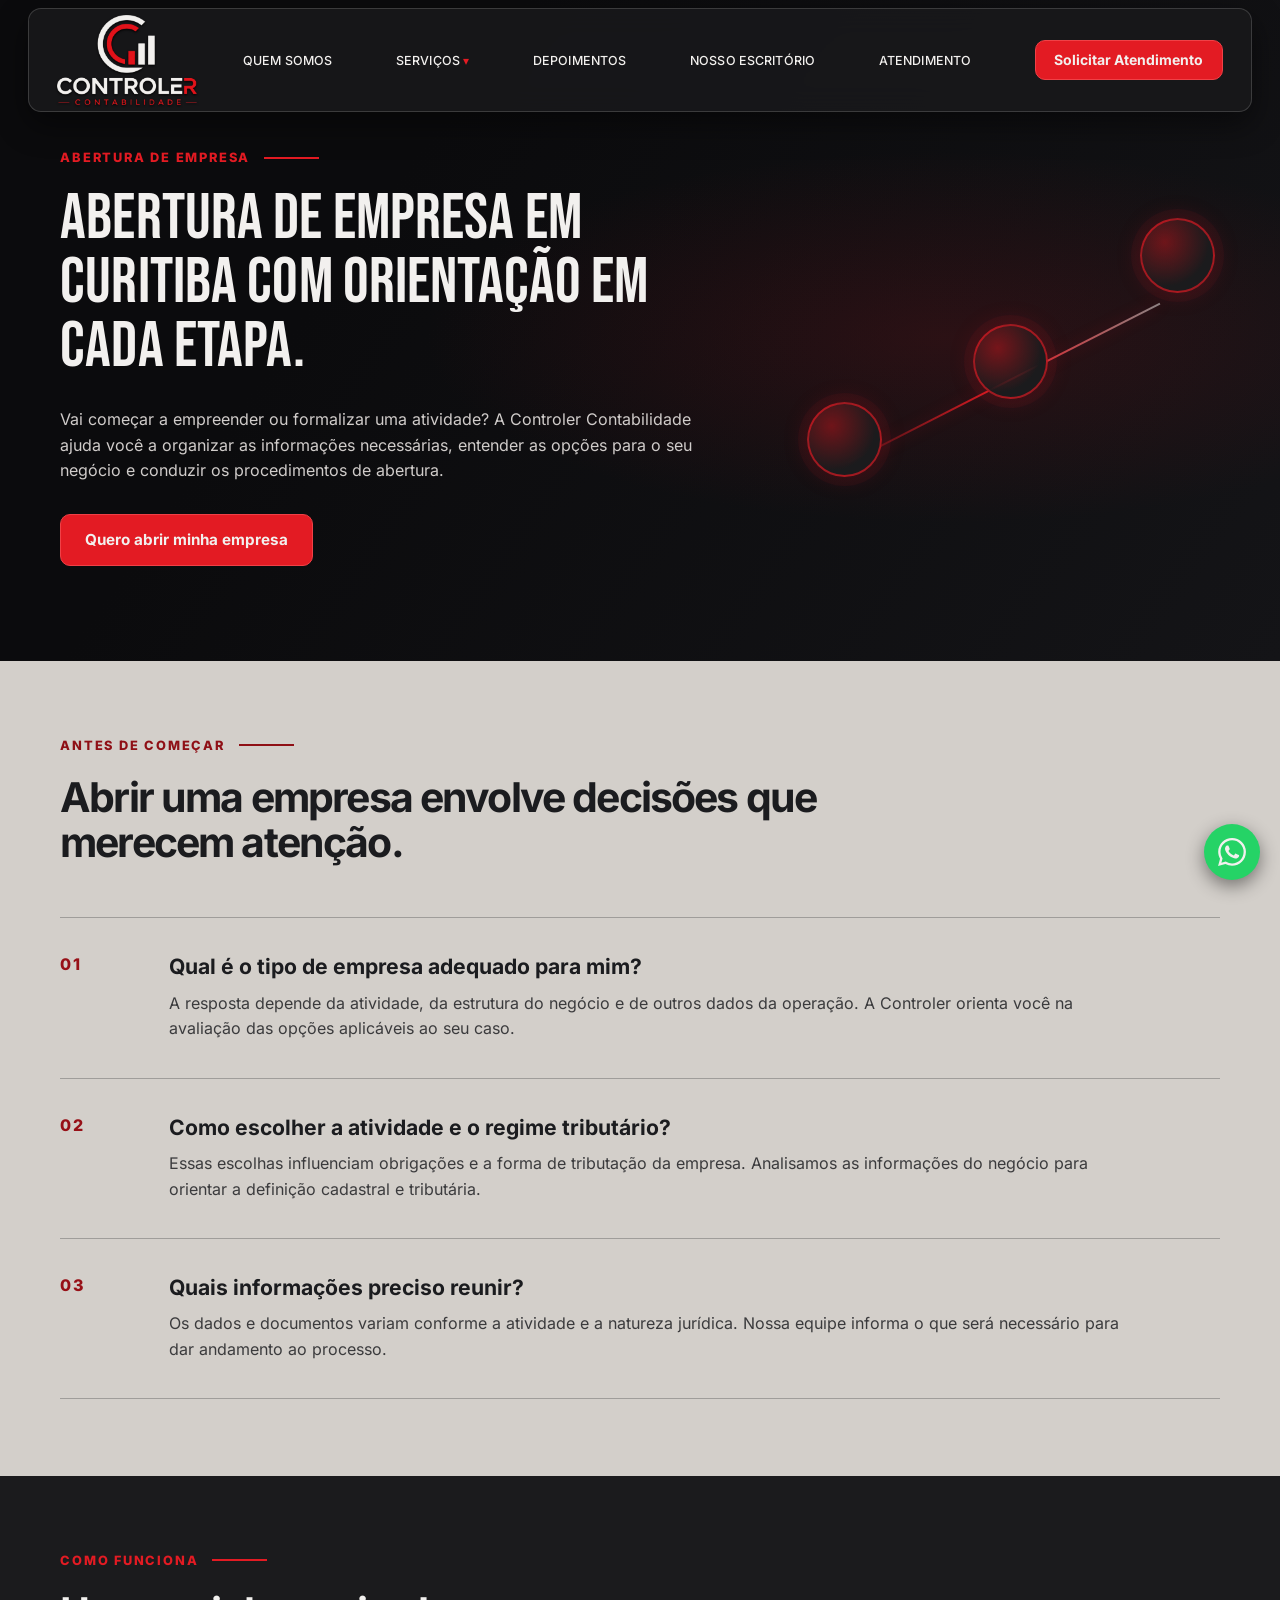
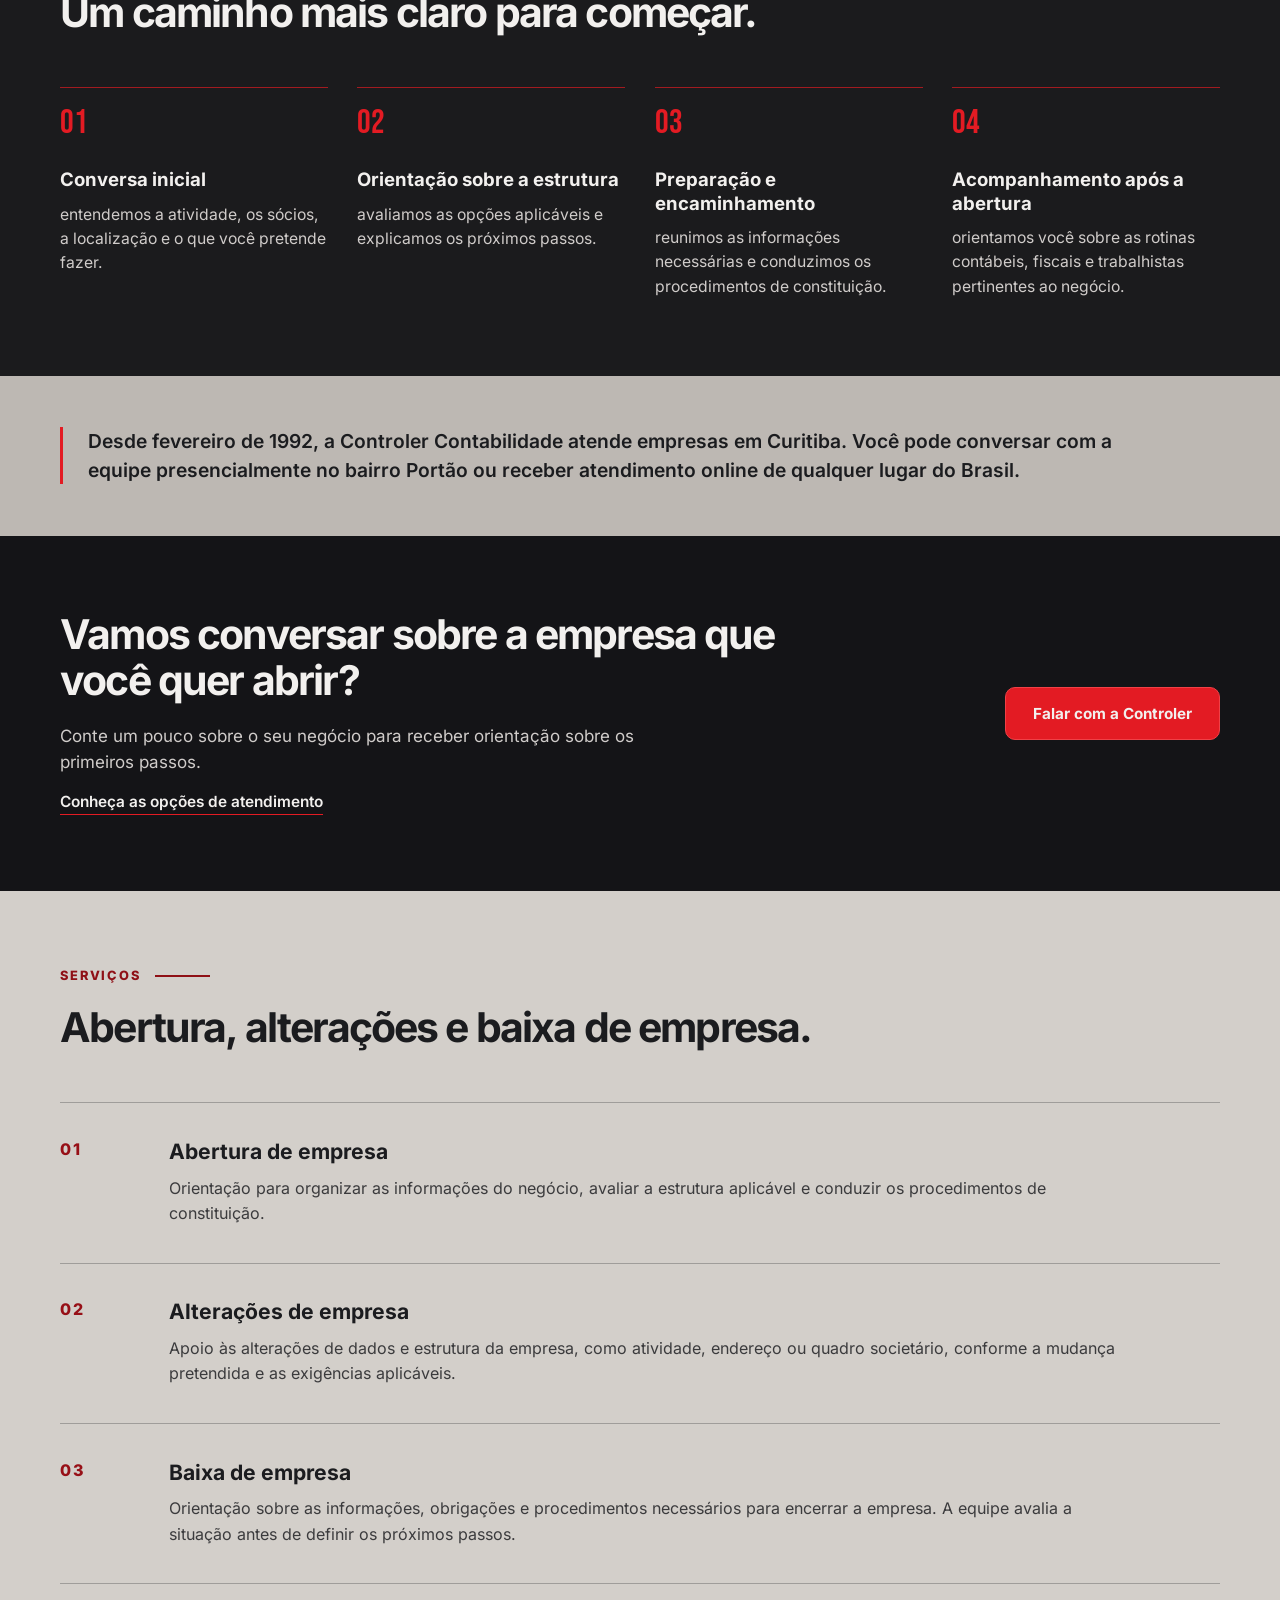
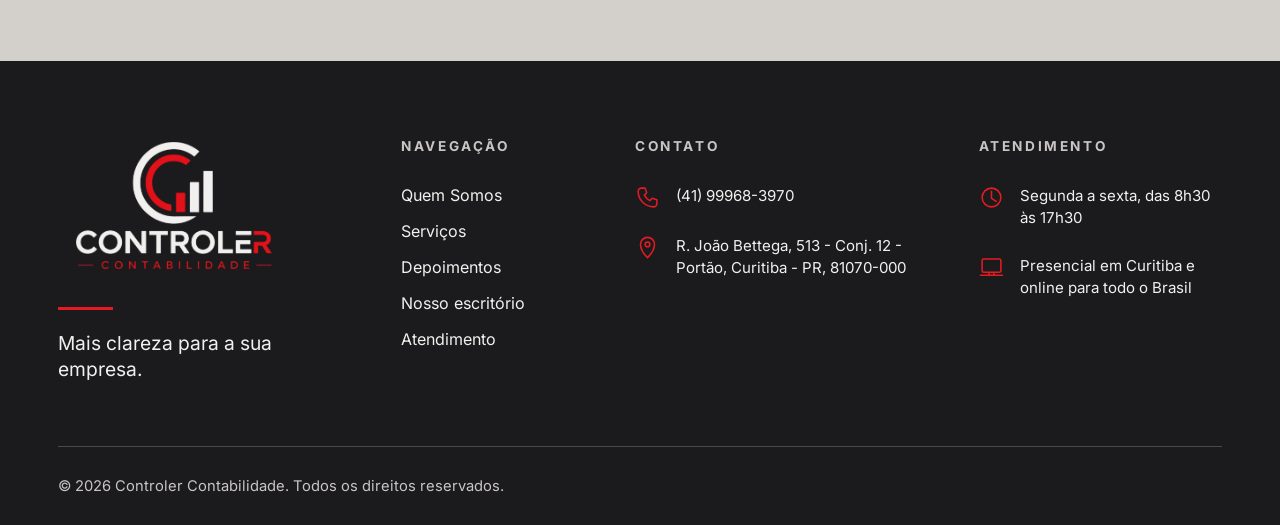
==== commit e5ea1619: "Add files via upload" ====
--- a/abertura-de-empresa.html
+++ b/abertura-de-empresa.html
@@ -14,8 +14,8 @@
   <meta property="og:description" content="Orientação para começar sua empresa e conduzir os procedimentos de abertura em Curitiba.">
   <meta property="og:url" content="https://controlercontabilidade.com.br/abertura-de-empresa.html">
   <link rel="icon" href="assets/icons/favicon.svg" type="image/svg+xml">
-  <link rel="stylesheet" href="styles.css?v=20260928-3">
-  <script src="script.js" defer></script>
+  <link rel="stylesheet" href="styles.css?v=20261002-4">
+  <script src="script.js?v=20261002-4" defer></script>
 </head>
 <body>
   <a class="skip" href="#conteudo">Pular para o conteúdo</a>
@@ -27,9 +27,9 @@
         <a href="index.html#quem-somos">Quem Somos</a>
         <div class="dropdown" id="services-dropdown">
           <button class="dropdown-trigger" type="button" aria-haspopup="true" aria-expanded="false" aria-controls="services-menu">Serviços <span aria-hidden="true">▾</span></button>
-          <div class="dropdown-panel" id="services-menu"><a href="abertura-de-empresa.html" aria-current="page">Abertura de Empresa</a><a href="troca-de-contador.html">Troca de Contador</a><a href="planejamento-tributario.html">Planejamento Tributário</a><a href="departamento-pessoal-bpo-financeiro.html">Departamento Pessoal e BPO Financeiro</a><a href="imposto-de-renda.html">Imposto de Renda</a></div>
+          <div class="dropdown-panel" id="services-menu"><details class="service-group" open><summary>Para empresas</summary><div class="service-group-links"><a href="abertura-de-empresa.html#constituicao">Abertura, alterações e baixa de empresa</a><a href="servicos-empresariais.html#impostos">Regularização de impostos</a><a href="servicos-empresariais.html#dados-cadastrais">Regularização de dados cadastrais</a><a href="servicos-empresariais.html#licenciamentos">Licenciamentos</a><a href="servicos-empresariais.html#declaracoes">Declarações mensais e anuais obrigatórias</a><a href="servicos-empresariais.html#consultorias">Consultorias</a><a href="servicos-empresariais.html#contabilidade">Contabilidade completa para empresas do Simples Nacional e Lucro Presumido</a><a href="servicos-empresariais.html#mei">Serviços para MEI em geral</a><a href="departamento-pessoal.html">Departamento Pessoal</a><a href="bpo-financeiro.html">BPO Financeiro</a><a href="troca-de-contador.html">Troca de Contador</a><a href="planejamento-tributario.html">Planejamento Tributário</a></div></details><details class="service-group" open><summary>Para pessoa física</summary><div class="service-group-links"><a href="imposto-de-renda.html">Imposto de Renda</a><a href="imposto-de-renda.html#regularizacao-ir">Regularização de declarações de IR</a><a href="imposto-de-renda.html#autonomo">Cadastro, alteração e baixa de cadastro de autônomo</a><a href="imposto-de-renda.html#esocial-domestico">eSocial doméstico</a></div></details></div>
         </div>
-        <a href="index.html#depoimentos">Depoimentos</a><a href="index.html#galeria">Galeria</a><a href="index.html#atendimento">Atendimento</a>
+        <a href="index.html#depoimentos">Depoimentos</a><a href="index.html#galeria">Nosso escritório</a><a href="index.html#atendimento">Atendimento</a>
         <a class="button button-red header-cta" href="https://wa.me/5541999683970?text=Ol%C3%A1%2C%20quero%20solicitar%20atendimento%20da%20Controler%20Contabilidade." target="_blank" rel="noopener noreferrer">Solicitar Atendimento</a>
       </div>
     </nav>
@@ -71,6 +71,7 @@
     </section>
     <aside class="opening-trust"><div class="opening-container"><p>Desde fevereiro de 1992, a Controler Contabilidade atende empresas em Curitiba. Você pode conversar com a equipe presencialmente no bairro Portão ou receber atendimento online de qualquer lugar do Brasil.</p></div></aside>
     <section class="opening-contact" aria-labelledby="opening-contact-title"><div class="opening-container opening-contact-grid"><div><h2 id="opening-contact-title">Vamos conversar sobre a empresa que você quer abrir?</h2><p>Conte um pouco sobre o seu negócio para receber orientação sobre os primeiros passos.</p><a class="opening-context-link" href="index.html#atendimento">Conheça as opções de atendimento</a></div><a class="button button-red opening-contact-button" href="https://wa.me/5541999683970?text=Ol%C3%A1%21%20Gostaria%20de%20conversar%20sobre%20a%20abertura%20da%20minha%20empresa." target="_blank" rel="noopener noreferrer">Falar com a Controler</a></div></section>
+<section class="opening-questions service-section" id="constituicao" aria-labelledby="constituicao-title"><div class="opening-container"><p class="opening-eyebrow">SERVIÇOS</p><h2 id="constituicao-title">Abertura, alterações e baixa de empresa.</h2><div class="opening-question-list"><article class="opening-question service-detail" id="abertura"><span class="opening-index" aria-hidden="true">01</span><div><h3>Abertura de empresa</h3><p>Orientação para organizar as informações do negócio, avaliar a estrutura aplicável e conduzir os procedimentos de constituição.</p></div></article><article class="opening-question service-detail" id="alteracoes"><span class="opening-index" aria-hidden="true">02</span><div><h3>Alterações de empresa</h3><p>Apoio às alterações de dados e estrutura da empresa, como atividade, endereço ou quadro societário, conforme a mudança pretendida e as exigências aplicáveis.</p></div></article><article class="opening-question service-detail" id="baixa"><span class="opening-index" aria-hidden="true">03</span><div><h3>Baixa de empresa</h3><p>Orientação sobre as informações, obrigações e procedimentos necessários para encerrar a empresa. A equipe avalia a situação antes de definir os próximos passos.</p></div></article></div></div></section>
   </main>
   <footer class="site-footer" aria-label="Rodapé da Controler Contabilidade">
     <div class="footer-inner">
@@ -82,11 +83,11 @@
         </div>
         <nav class="footer-column footer-navigation" aria-label="Navegação do rodapé">
           <h2>Navegação</h2>
-          <ul><li><a href="index.html#quem-somos">Quem Somos</a></li><li><a class="footer-services" href="#services-dropdown">Serviços</a></li><li><a href="index.html#depoimentos">Depoimentos</a></li><li><a href="index.html#galeria">Galeria</a></li><li><a href="index.html#atendimento">Atendimento</a></li></ul>
+          <ul><li><a href="index.html#quem-somos">Quem Somos</a></li><li><a class="footer-services" href="#services-dropdown">Serviços</a></li><li><a href="index.html#depoimentos">Depoimentos</a></li><li><a href="index.html#galeria">Nosso escritório</a></li><li><a href="index.html#atendimento">Atendimento</a></li></ul>
         </nav>
         <div class="footer-column footer-contact">
           <h2>Contato</h2>
-          <a href="tel:+5541999683970"><svg viewBox="0 0 32 32" aria-hidden="true" focusable="false"><path d="M8 4h5l2 6-3 3c1.5 3 4 5.5 7 7l3-3 6 2v5c0 2-2 4-4 4C13 28 4 19 4 8c0-2 2-4 4-4Z"/></svg><span>(41) 99968-3970</span></a>
+          <a href="https://wa.me/5541999683970?text=Ol%C3%A1%21%20Vim%20pelo%20site%20da%20Controler%20e%20gostaria%20de%20atendimento." target="_blank" rel="noopener noreferrer" aria-label="Falar com a Controler pelo WhatsApp: (41) 99968-3970"><svg viewBox="0 0 32 32" aria-hidden="true" focusable="false"><path d="M8 4h5l2 6-3 3c1.5 3 4 5.5 7 7l3-3 6 2v5c0 2-2 4-4 4C13 28 4 19 4 8c0-2 2-4 4-4Z"/></svg><span>(41) 99968-3970</span></a>
           <a href="https://www.google.com/maps/search/?api=1&amp;query=R.%20Jo%C3%A3o%20Bettega%2C%20513%20-%20Conj.%2012%20-%20Port%C3%A3o%2C%20Curitiba%20-%20PR%2C%2081070-000" target="_blank" rel="noopener noreferrer"><svg viewBox="0 0 32 32" aria-hidden="true" focusable="false"><path d="M16 29s9-9.3 9-17a9 9 0 0 0-18 0c0 7.7 9 17 9 17Z"/><circle cx="16" cy="12" r="3"/></svg><span>R. João Bettega, 513 - Conj. 12 - Portão, Curitiba - PR, 81070-000</span></a>
         </div>
         <div class="footer-column footer-hours">
--- a/styles.css
+++ b/styles.css
@@ -4,13 +4,13 @@
 /* Identidade, espaçamento e temporização editáveis. */
 :root{--bg:#0B0B0D;--bg-2:#141417;--red:#E31B23;--text:#F2F0EE;--muted:#d0ccca;--font-title:'Bebas Neue',Impact,sans-serif;--font-body:Inter,Arial,sans-serif;--page-pad:clamp(22px,4.7vw,90px);--about-bg:#F2F0EE;--about-ink:#1b1c1f;--about-border:#d2cecb;--about-gutter:clamp(22px,4.5vw,70px)}
 *,*::before,*::after{box-sizing:border-box}html{scroll-behavior:smooth}body{margin:0;background:var(--bg);color:var(--text);font-family:var(--font-body);overflow-x:hidden}a{color:inherit;text-decoration:none}button{font:inherit;color:inherit}button,a{-webkit-tap-highlight-color:transparent}a:focus-visible,button:focus-visible{outline:3px solid var(--text);outline-offset:4px}.skip{position:fixed;top:-100px;left:12px;z-index:100;background:var(--red);padding:12px}.skip:focus{top:12px}
-.site-header{position:fixed;z-index:30;top:24px;left:2.2%;right:2.2%}.nav-bar{min-height:96px;display:flex;align-items:center;gap:clamp(18px,2vw,42px);padding:10px clamp(18px,2.2vw,48px);border:1px solid #ffffff28;border-radius:13px;background:#19191bdb;backdrop-filter:blur(14px);-webkit-backdrop-filter:blur(14px);box-shadow:0 12px 32px #0007}.brand{flex:none;width:clamp(205px,21vw,365px);height:75px;display:block;overflow:hidden}.brand img{height:100%;width:100%;object-fit:contain;object-position:left center;filter:drop-shadow(0 1px 1px #000)}.nav-links{display:flex;align-items:center;justify-content:space-between;gap:clamp(12px,1.8vw,32px);width:100%}.nav-links>a:not(.button),.dropdown-trigger{white-space:nowrap;text-transform:uppercase;font-size:clamp(11px,.95vw,16px);font-weight:500;letter-spacing:.01em}.nav-links>a:not(.button):hover,.dropdown-trigger:hover,.dropdown-trigger[aria-expanded=true]{color:var(--red)}.dropdown{position:relative}.dropdown-trigger{border:0;background:none;padding:14px 0;cursor:pointer}.dropdown-trigger span{color:var(--red)}.dropdown-panel{position:absolute;left:-10px;top:100%;width:max-content;min-width:330px;max-width:380px;padding:10px 0;border:1px solid var(--red);border-radius:13px;background:#171719f7;box-shadow:0 18px 34px #0009;opacity:0;visibility:hidden;transform:translateY(-7px);transition:opacity .18s,transform .18s,visibility .18s}.dropdown:hover .dropdown-panel,.dropdown:focus-within .dropdown-panel,.dropdown.is-open .dropdown-panel{opacity:1;visibility:visible;transform:none}.dropdown-panel a{display:block;padding:10px 24px;font-size:14px;line-height:1.35}.dropdown-panel a:hover,.dropdown-panel a:focus-visible{background:#e31b2330}.menu-toggle{display:none}.button{display:inline-flex;align-items:center;justify-content:center;min-height:60px;padding:12px 34px;border-radius:10px;text-align:center;font-weight:700;font-size:clamp(14px,1.1vw,18px);line-height:1.25;transition:background .2s,transform .2s,border-color .2s;white-space:nowrap}.button:hover{transform:translateY(-2px)}.button-red{background:var(--red);border:1px solid #f04147;color:var(--text)}.button-red:hover{background:#b8131b}.button-outline{border:1px solid var(--text);background:#0b0b0d8c}.button-outline:hover{border-color:var(--red);background:#e31b2320}.header-cta{min-height:60px;padding-inline:26px}
+.site-header{position:fixed;z-index:30;top:24px;left:2.2%;right:2.2%}.nav-bar{min-height:96px;display:flex;align-items:center;gap:clamp(18px,2vw,42px);padding:10px clamp(18px,2.2vw,48px);border:1px solid #ffffff28;border-radius:13px;background:#19191bdb;backdrop-filter:blur(14px);-webkit-backdrop-filter:blur(14px);box-shadow:0 12px 32px #0007}.brand{flex:none;width:clamp(205px,21vw,365px);height:75px;display:block;overflow:visible}.brand img{height:100%;width:100%;object-fit:contain;object-position:left center;filter:drop-shadow(0 1px 1px #000)}.nav-links{display:flex;align-items:center;justify-content:space-between;gap:clamp(12px,1.8vw,32px);width:100%}.nav-links>a:not(.button),.dropdown-trigger{white-space:nowrap;text-transform:uppercase;font-size:clamp(11px,.95vw,16px);font-weight:500;letter-spacing:.01em}.nav-links>a:not(.button):hover,.dropdown-trigger:hover,.dropdown-trigger[aria-expanded=true]{color:var(--red)}.dropdown{position:relative}.dropdown-trigger{border:0;background:none;padding:14px 0;cursor:pointer}.dropdown-trigger span{color:var(--red)}.dropdown-panel{position:absolute;left:-10px;top:100%;width:max-content;min-width:330px;max-width:380px;padding:10px 0;border:1px solid var(--red);border-radius:13px;background:#171719f7;box-shadow:0 18px 34px #0009;opacity:0;visibility:hidden;transform:translateY(-7px);transition:opacity .18s,transform .18s,visibility .18s}.dropdown:hover .dropdown-panel,.dropdown.is-open .dropdown-panel{opacity:1;visibility:visible;transform:none}.dropdown-panel a{display:block;padding:10px 24px;font-size:14px;line-height:1.35}.dropdown-panel a:hover,.dropdown-panel a:focus-visible{background:#e31b2330}.menu-toggle{display:none}.button{display:inline-flex;align-items:center;justify-content:center;min-height:60px;padding:12px 34px;border-radius:10px;text-align:center;font-weight:700;font-size:clamp(14px,1.1vw,18px);line-height:1.25;transition:background .2s,transform .2s,border-color .2s;white-space:nowrap}.button:hover{transform:translateY(-2px)}.button-red{background:var(--red);border:1px solid #f04147;color:var(--text)}.button-red:hover{background:#b8131b}.button-outline{border:1px solid var(--text);background:#0b0b0d8c}.button-outline:hover{border-color:var(--red);background:#e31b2320}.header-cta{min-height:60px;padding-inline:26px}
 .hero{position:relative;overflow:hidden;background:var(--bg)}.hero-inner{position:relative;display:flex;align-items:center;padding:145px var(--page-pad) 85px}.scene{position:absolute;inset:0 auto auto 50%;width:max(100%,177.77778vh);aspect-ratio:16/9;transform:translateX(-50%);overflow:hidden;pointer-events:none}.scene-image{display:block;width:100%;height:100%;object-fit:cover}.scene-shade{position:absolute;inset:0;background:linear-gradient(90deg,#0b0b0df5 0%,#0b0b0dc9 27%,#0b0b0d39 53%,transparent 75%),linear-gradient(0deg,#0b0b0dbd,transparent 24%)}.hero-copy{position:relative;z-index:2;width:min(760px,52%);margin-top:20px}.hero h1{font-family:var(--font-title);font-size:clamp(76px,7.1vw,136px);line-height:.91;letter-spacing:.004em;font-weight:400;margin:0;text-shadow:0 3px 12px #000a}.hero h1 .title-line{display:block;white-space:nowrap}.hero h1 .title-line .red{display:inline}.red{color:var(--red)}.accent{width:86px;height:5px;background:var(--red);margin:22px 0}.subtitle{font-size:clamp(18px,1.52vw,27px);line-height:1.36;max-width:720px;margin:0 0 28px}.subtitle strong{font-weight:800}.hero-actions{display:flex;gap:18px;align-items:center}.hero-actions .button{min-width:0;padding-inline:clamp(15px,2vw,35px)}.greenhouse-light,.lake-light{position:absolute;pointer-events:none;mix-blend-mode:screen;border-radius:50%}.greenhouse-light{left:85%;top:26%;width:17%;height:36%;background:radial-gradient(ellipse,#ef293d6b 0%,#e31b232e 36%,transparent 72%);animation:breath 6.1s ease-in-out infinite}.lake-light{left:77%;top:58%;width:25%;height:18%;background:radial-gradient(ellipse,#e31b234f,transparent 72%);animation:breath 6.1s ease-in-out -2.2s infinite}.facts{position:relative;z-index:3;min-height:145px;display:grid;grid-template-columns:repeat(4,1fr);align-items:center;padding:20px var(--page-pad);border-top:1px solid #ffffff2b;background:linear-gradient(120deg,#19191b,#222224 55%,#18181a)}.fact{display:flex;align-items:center;justify-content:center;gap:22px;min-height:62px;padding:8px 18px;font-size:clamp(15px,1.12vw,22px);white-space:nowrap}.fact+.fact{border-left:1px solid var(--red)}.fact svg{width:54px;height:54px;flex:none;fill:none;stroke:var(--red);stroke-width:2.2;stroke-linecap:round;stroke-linejoin:round}.anchor-target{scroll-margin-top:150px}
 /* Entrada sequencial; só elementos pequenos usam will-change durante a animação. */
 .entrance{animation:enter .72s both;animation-delay:calc(var(--order)*.13s)}@keyframes enter{from{opacity:0;transform:translateY(19px)}to{opacity:1;transform:none}}@keyframes breath{0%,100%{opacity:calc(.55 * var(--flicker,1));transform:scale(.97)}50%{opacity:calc(.82 * var(--flicker,1));transform:scale(1.06)}}
-@media(max-width:1199px){.site-header{top:14px;left:16px;right:16px}.nav-bar{min-height:72px;padding:6px 18px}.brand{width:225px;height:61px}.menu-toggle{display:flex;flex-direction:column;justify-content:center;gap:6px;width:46px;height:46px;margin-left:auto;border:0;background:none;cursor:pointer}.menu-toggle span{width:25px;height:2px;background:var(--text);display:block}.nav-links{position:fixed;right:0;top:calc(100% + 10px);display:flex;flex-direction:column;align-items:stretch;justify-content:flex-start;width:min(380px,calc(100vw - 32px));max-height:calc(100vh - 110px);overflow:auto;padding:18px;background:#19191bf7;border:1px solid #ffffff39;border-radius:12px;box-shadow:0 14px 30px #000a;visibility:hidden;opacity:0;transform:translateX(12px);transition:opacity .2s,transform .2s,visibility .2s}.nav-links.is-open{visibility:visible;opacity:1;transform:none}.nav-links>a:not(.button),.dropdown-trigger{display:block;padding:12px 8px;font-size:15px;text-align:left}.dropdown-trigger{width:100%}.dropdown-panel{position:static;visibility:visible;display:none;opacity:1;transform:none;width:100%;min-width:0;max-width:none;box-shadow:none;margin:4px 0 10px}.dropdown.is-open .dropdown-panel{display:block}.dropdown-panel a{font-size:14px;padding:12px 16px}.header-cta{margin-top:4px}.hero-inner{min-height:0;display:flex;flex-direction:column;align-items:stretch;padding:130px 0 0}.hero-copy{width:auto;margin:0;padding:16px clamp(28px,6vw,70px) 24px}.hero h1{font-size:clamp(46px,6.05vw,70px);letter-spacing:-.015em}.subtitle{max-width:730px}.scene{position:relative;left:auto;top:auto;width:100%;aspect-ratio:16/9;transform:none;order:2}.scene-shade{background:linear-gradient(0deg,#0b0b0d55,transparent 28%)}.hero-copy{order:1}.facts{min-height:130px;padding-inline:18px}.fact{font-size:clamp(12px,1.4vw,17px);gap:9px;padding:8px}.fact svg{width:34px;height:34px}}
-@media(max-width:767px){.site-header{left:10px;right:10px;top:8px}.nav-bar{min-height:64px}.brand{width:192px;height:52px}.hero-inner{padding-top:91px}.hero-copy{padding:22px 22px 25px}.hero h1{font-size:clamp(27px,8.25vw,48px);letter-spacing:-.025em}.accent{margin:18px 0;width:65px;height:4px}.subtitle{font-size:17px;line-height:1.45;margin-bottom:22px}.hero-actions{display:flex;flex-direction:column;gap:11px;align-items:stretch}.hero-actions .button{width:100%;min-height:54px;white-space:normal}.scene{width:100%;aspect-ratio:16/9}.facts{grid-template-columns:repeat(2,minmax(0,1fr));padding:18px 9px;gap:0;min-height:145px}.fact{font-size:12px;white-space:normal;line-height:1.25;justify-content:flex-start;padding:12px 9px;min-height:66px}.fact svg{width:31px;height:31px}.fact:nth-child(3){border-left:0;border-top:1px solid #e31b2366}.fact:nth-child(4){border-top:1px solid #e31b2366}}
-@media(max-width:390px){.brand{width:177px}.hero-copy{padding-inline:17px}}
+@media(max-width:1199px){.site-header{top:14px;left:16px;right:16px}.nav-bar{min-height:104px;padding:6px 18px}.brand{width:180px;height:88px}.menu-toggle{display:flex;flex-direction:column;justify-content:center;gap:6px;width:46px;height:46px;margin-left:auto;border:0;background:none;cursor:pointer}.menu-toggle span{width:25px;height:2px;background:var(--text);display:block}.nav-links{position:fixed;right:0;top:calc(100% + 10px);display:flex;flex-direction:column;align-items:stretch;justify-content:flex-start;width:min(380px,calc(100vw - 32px));max-height:calc(100vh - 110px);overflow:auto;padding:18px;background:#19191bf7;border:1px solid #ffffff39;border-radius:12px;box-shadow:0 14px 30px #000a;visibility:hidden;opacity:0;transform:translateX(12px);transition:opacity .2s,transform .2s,visibility .2s}.nav-links.is-open{visibility:visible;opacity:1;transform:none}.nav-links>a:not(.button),.dropdown-trigger{display:block;padding:12px 8px;font-size:15px;text-align:left}.dropdown-trigger{width:100%}.dropdown-panel{position:static;visibility:visible;display:none;opacity:1;transform:none;width:100%;min-width:0;max-width:none;box-shadow:none;margin:4px 0 10px}.dropdown.is-open .dropdown-panel{display:block}.dropdown-panel a{font-size:14px;padding:12px 16px}.header-cta{margin-top:4px}.hero-inner{min-height:0;display:flex;flex-direction:column;align-items:stretch;padding:130px 0 0}.hero-copy{width:auto;margin:0;padding:16px clamp(28px,6vw,70px) 24px}.hero h1{font-size:clamp(46px,6.05vw,70px);letter-spacing:-.015em}.subtitle{max-width:730px}.scene{position:relative;left:auto;top:auto;width:100%;aspect-ratio:16/9;transform:none;order:2}.scene-shade{background:linear-gradient(0deg,#0b0b0d55,transparent 28%)}.hero-copy{order:1}.facts{min-height:130px;padding-inline:18px}.fact{font-size:clamp(12px,1.4vw,17px);gap:9px;padding:8px}.fact svg{width:34px;height:34px}}
+@media(max-width:767px){.site-header{left:10px;right:10px;top:8px}.nav-bar{min-height:104px}.brand{width:165px;height:88px}.hero-inner{padding-top:91px}.hero-copy{padding:22px 22px 25px}.hero h1{font-size:clamp(27px,8.25vw,48px);letter-spacing:-.025em}.accent{margin:18px 0;width:65px;height:4px}.subtitle{font-size:17px;line-height:1.45;margin-bottom:22px}.hero-actions{display:flex;flex-direction:column;gap:11px;align-items:stretch}.hero-actions .button{width:100%;min-height:54px;white-space:normal}.scene{width:100%;aspect-ratio:16/9}.facts{grid-template-columns:repeat(2,minmax(0,1fr));padding:18px 9px;gap:0;min-height:145px}.fact{font-size:12px;white-space:normal;line-height:1.25;justify-content:flex-start;padding:12px 9px;min-height:66px}.fact svg{width:31px;height:31px}.fact:nth-child(3){border-left:0;border-top:1px solid #e31b2366}.fact:nth-child(4){border-top:1px solid #e31b2366}}
+@media(max-width:390px){.brand{width:165px}.hero-copy{padding-inline:17px}}
 @media(prefers-reduced-motion:reduce){html{scroll-behavior:auto}*,*::before,*::after{animation:none!important;transition:none!important}.entrance{opacity:1;transform:none}.greenhouse-light,.lake-light{opacity:.6}}
 
 .hero h1.entrance{--order:0}.accent.entrance{--order:1}.subtitle.entrance{--order:2}.hero-actions.entrance{--order:3}.facts.entrance{--order:5}
@@ -32,8 +32,8 @@
 /* Altura do primeiro painel e faixa inferior, sem afetar a cena responsiva. */
 @media (min-width:1200px){
   .site-header{top:8px}
-  .nav-bar{min-height:60px;padding-block:4px}
-  .brand{width:104px;height:40px}
+  .nav-bar{min-height:104px;padding-block:6px}
+  .brand{width:160px;height:90px}
   .nav-links>a:not(.button),.dropdown-trigger{font-size:.78rem}
   .header-cta{min-height:40px;padding:.65rem 1.15rem;font-size:.875rem}
   .hero{height:100svh;min-height:560px;max-height:920px;display:flex;flex-direction:column}
@@ -64,8 +64,20 @@
 }
 @media (max-width:767px){
   .hero{height:auto;min-height:0;max-height:none}
+  .hero-inner{position:relative;display:block;min-height:clamp(575px,124vw + 50px,610px);padding-top:91px;overflow:hidden}
+  /* Foto sob toda a composição. O sombreado se concentra à esquerda, atrás das letras. */
+  .hero-inner::before{content:"";position:absolute;inset:0;z-index:0;pointer-events:none;background:linear-gradient(90deg,#0b0b0dca 0%,#0b0b0d76 58%,#0b0b0d37 100%),linear-gradient(180deg,#0b0b0d74 0%,transparent 38%,#0b0b0d2e 100%),url('assets/images/bg-curitiba.webp') 61% 39%/1000px auto no-repeat}
+  .hero-copy{position:relative;z-index:2;width:100%;padding-top:clamp(138px,10vw + 100px,148px);padding-bottom:0}
+  /* Sombra localizada apenas sob o título e o parágrafo; as bordas se dissolvem na cena. */
+  .hero-legibility{position:relative;isolation:isolate;display:flow-root}
+  .hero-legibility::before{content:"";position:absolute;z-index:-1;inset:-30px -28px -10px;pointer-events:none;background:radial-gradient(ellipse 84% 75% at 44% 48%,#0b0b0df2 0%,#0b0b0ddd 51%,#0b0b0d84 76%,transparent 100%);mask-image:linear-gradient(to bottom,transparent,#000 24%,#000 72%,transparent)}
+  /* O SVG conserva o plano 16:9, acima da foto e abaixo do texto. */
+  .scene{position:absolute;z-index:1;top:-65px;bottom:auto;left:50%;width:max(1000px,240vw);height:auto;aspect-ratio:16/9;transform:translateX(-74%)}
+  .scene-image,.scene-shade,.greenhouse-light,.lake-light{display:none}
+  .bar-image{animation-name:bar-rise-mobile;filter:drop-shadow(0 0 4px #e31b234d)}
   .facts{grid-template-columns:repeat(2,minmax(0,1fr));min-height:145px;max-height:none;padding-right:12px}
 }
+@keyframes bar-rise-mobile{from{transform:translateY(var(--rise));opacity:0}65%{opacity:1}to{transform:translateY(0);opacity:1}}
 
 /* Botão flutuante WhatsApp: substitui integralmente os seletores antigos. */
 .whatsapp-float {
@@ -133,19 +145,24 @@
 
 /* Entrada única: sem JS, nenhuma classe é adicionada e todo o conteúdo permanece visível. */
 @media (prefers-reduced-motion:no-preference){
-  .about.about-motion-ready:not(.is-visible) :is(.about-eyebrow,.about h2,.about-intro,.about-card){opacity:0;transform:translateY(12px)}
+  .about.about-motion-ready:not(.is-visible) :is(.about-eyebrow,.about h2,.about-intro){opacity:0;transform:translateY(12px)}
   .about.about-motion-ready:not(.is-visible) .about-since::before{transform:scaleY(0)}
-  .about.about-motion-ready.is-visible :is(.about-eyebrow,.about h2,.about-intro,.about-card){animation:about-enter .52s cubic-bezier(.22,1,.36,1) backwards}
+  .about.about-motion-ready.is-visible :is(.about-eyebrow,.about h2,.about-intro){animation:about-enter .52s cubic-bezier(.22,1,.36,1) backwards}
   .about.about-motion-ready.is-visible .about-eyebrow{animation-delay:0s}
   .about.about-motion-ready.is-visible h2{animation-delay:.09s}
   .about.about-motion-ready.is-visible .about-intro{animation-delay:.18s}
-  .about.about-motion-ready.is-visible .about-card:nth-child(1){animation-delay:.31s}
-  .about.about-motion-ready.is-visible .about-card:nth-child(2){animation-delay:.43s}
-  .about.about-motion-ready.is-visible .about-card:nth-child(3){animation-delay:.55s}
   .about.about-motion-ready.is-visible .about-since::before{animation:about-rule .52s .09s cubic-bezier(.22,1,.36,1) backwards}
 }
 @keyframes about-enter{from{opacity:0;transform:translateY(12px)}to{opacity:1;transform:translateY(0)}}
 @keyframes about-rule{from{transform:scaleY(0)}to{transform:scaleY(1)}}
+/* Cada card é revelado quando ele próprio entra na tela; sem JS, permanece visível. */
+@media (prefers-reduced-motion:no-preference){
+  .about-card.card-motion-ready:not(.is-revealed){opacity:0;transform:translateY(14px)}
+  .about-card.card-motion-ready.is-revealed{animation:about-enter .56s cubic-bezier(.22,1,.36,1) backwards}
+  .about-card.card-motion-ready:nth-child(2).is-revealed{animation-delay:.09s}
+  .about-card.card-motion-ready:nth-child(3).is-revealed{animation-delay:.18s}
+}
+
 
 /* A interação é exclusiva de ponteiros precisos; o reflexo fica atrás do conteúdo. */
 @media (hover:hover) and (pointer:fine) and (prefers-reduced-motion:no-preference){
@@ -161,7 +178,7 @@
   .about-button:hover .about-button-arrow{transform:translateX(5px)}
 }
 @media (prefers-reduced-motion:reduce){
-  .about.about-motion-ready :is(.about-eyebrow,.about h2,.about-intro,.about-card){opacity:1;transform:none}
+  .about.about-motion-ready :is(.about-eyebrow,.about h2,.about-intro){opacity:1;transform:none}
   .about.about-motion-ready .about-since::before{transform:none}
   .about-closing::before{opacity:0}
 }
@@ -267,50 +284,24 @@
 @media(max-width:390px){.testimonials-link{width:100%}.testimonial-meta{align-items:flex-start;flex-direction:column}.testimonial-source{padding-left:0;border-left:0}}
 @media(prefers-reduced-motion:reduce){.testimonials-stage.is-enhanced,.testimonials-stage.is-enhanced .testimonials-track,.testimonial-arrow{transition:none}.testimonials-stage.is-enhanced .testimonials-track{will-change:auto}}
 
-/* Galeria: continuidade do grafite e fotografia como elemento principal. */
-.gallery{scroll-margin-top:85px;background:#1B1B1D;color:var(--text)}
-.gallery-inner{max-width:1690px;margin-inline:auto;padding:clamp(55px,5vw,95px) var(--about-gutter) clamp(72px,6vw,112px);border-top:1px solid #f2f0ee26}
-.gallery-heading{max-width:900px;margin-bottom:clamp(35px,4vw,62px)}
-.gallery-eyebrow{display:flex;align-items:center;gap:17px;margin:0 0 22px;color:var(--red);font-size:clamp(.83rem,1vw,1rem);font-weight:800;letter-spacing:.04em}
-.gallery-eyebrow::after{content:"";width:clamp(50px,6vw,90px);height:2px;background:var(--red)}
-.gallery h2{margin:0;max-width:850px;font-size:clamp(2.125rem,3.32vw,3.74rem);line-height:1.06;font-weight:800;letter-spacing:-.055em;overflow-wrap:break-word}
-.gallery-description{margin:22px 0 0;color:#cbc8c6;font-size:clamp(1rem,1.06vw,1.04rem);line-height:1.5}
-.gallery-mosaic{display:grid;grid-template-columns:minmax(0,1.65fr) minmax(0,1fr);grid-template-rows:repeat(2,minmax(0,1fr));gap:clamp(10px,1.2vw,18px);height:clamp(400px,42vw,620px)}
-.gallery-tile{display:block;min-width:0;min-height:0;overflow:hidden;background:#29292b;cursor:zoom-in}
-.gallery-tile-featured{grid-row:span 2}
-.gallery-tile img{display:block;width:100%;height:100%;object-fit:cover;transition:transform .3s ease,filter .3s ease}
-.gallery-tile:hover img{transform:scale(1.025);filter:brightness(1.08)}
-.gallery-footer{display:flex;align-items:center;justify-content:space-between;gap:20px;margin-top:28px}
-.gallery-all{display:inline-flex;align-items:center;gap:14px;min-height:48px;padding:11px 0;border-bottom:2px solid var(--red);color:var(--text);font-weight:700;text-decoration:none}
-.gallery-all span{color:var(--red);font-size:1.25rem}
-.gallery-location{color:#aaa7a5;font-size:.9rem;letter-spacing:.03em}
-.gallery-tile:focus-visible,.gallery-all:focus-visible,.gallery-dialog button:focus-visible{outline:3px solid var(--red);outline-offset:4px}
-
-/* <dialog> mantém o foco dentro da galeria; a imagem completa usa contain. */
-.gallery-dialog{width:min(1100px,calc(100vw - 36px));max-width:none;max-height:calc(100dvh - 36px);padding:0;border:1px solid #f2f0ee45;background:#141417;color:var(--text);box-shadow:0 20px 75px #000a}
-.gallery-dialog::backdrop{background:#0b0b0de8}
-.gallery-dialog-inner{position:relative;display:flex;flex-direction:column;align-items:center;gap:12px;padding:48px clamp(16px,3vw,36px) 20px}
-.gallery-close{position:absolute;right:12px;top:9px;width:42px;height:42px;border:0;background:transparent;color:var(--text);font:inherit;font-size:2rem;cursor:pointer}
-.gallery-view{display:flex;flex-direction:column;align-items:center;justify-content:center;gap:13px;min-width:0;margin:0}
-.gallery-view img{display:block;max-width:100%;width:auto;height:auto;max-height:calc(100dvh - 190px);object-fit:contain}
-.gallery-count{font-size:.9rem;font-weight:700;letter-spacing:.14em;color:#cbc8c6}
-.gallery-navigation{display:flex;gap:24px}
-.gallery-navigation button{width:44px;height:44px;border:1px solid #f2f0ee66;border-radius:50%;background:transparent;color:var(--text);font:inherit;font-size:1.25rem;cursor:pointer}
-.gallery-navigation button:hover,.gallery-close:hover{color:var(--red)}
-body.gallery-open{overflow:hidden}
-@media(max-width:767px){
-  .gallery{scroll-margin-top:90px}
-  .gallery-inner{padding-block:52px 72px}
-  .gallery h2{font-size:clamp(1.98rem,6.5vw,2.93rem)}
-  .gallery-mosaic{display:flex;flex-direction:column;height:auto;gap:12px}
-  .gallery-tile,.gallery-tile-featured{width:100%;height:auto}
-  .gallery-tile img{width:100%;height:auto;object-fit:contain}
-  .gallery-footer{align-items:flex-start;margin-top:20px}
-  .gallery-dialog{width:calc(100vw - 20px);max-height:calc(100dvh - 20px)}
-  .gallery-dialog-inner{padding:50px 12px 16px}
-  .gallery-view img{max-height:calc(100dvh - 180px)}
-}
-@media(prefers-reduced-motion:reduce){.gallery-tile img{transition:none}.gallery-tile:hover img{transform:none}}
+/* Escritório: arte inteira, largura equilibrada e nenhuma sobreposição. */
+.office{scroll-margin-top:120px;background:#1B1B1D;color:var(--text)}
+.office-inner{max-width:1690px;margin-inline:auto;padding:clamp(48px,4vw,68px) var(--about-gutter);border-top:1px solid #f2f0ee26}
+.office-heading{margin-bottom:28px}
+.office-eyebrow{display:flex;align-items:center;gap:17px;margin:0 0 20px;color:var(--red);font-size:.85rem;font-weight:800;letter-spacing:.04em}
+.office-eyebrow::after{content:"";width:65px;height:2px;background:var(--red)}
+.office h2{margin:0;font-size:clamp(2.125rem,3.32vw,3.74rem);line-height:1.06;font-weight:800;letter-spacing:-.055em}
+.office-art{width:100%;max-width:820px;margin:0 auto}
+.office-art img{display:block;width:100%;height:auto}
+.office-details{max-width:820px;margin:24px auto 0;display:flex;align-items:center;justify-content:space-between;gap:24px}
+.office-details p{margin:0;color:#cbc8c6;font-size:.92rem;line-height:1.6}
+.office-directions{display:inline-flex;align-items:center;justify-content:center;gap:12px;flex:none;min-height:46px;padding:11px 20px;background:var(--red);border-radius:6px;color:var(--text);font-size:.9rem;font-weight:700;text-decoration:none}
+.office-directions:focus-visible{outline:3px solid var(--text);outline-offset:4px}
+@media(max-width:767px){
+  .office-inner{padding-block:42px}
+  .office h2{font-size:clamp(1.98rem,6.5vw,2.93rem)}
+  .office-details{flex-direction:column;align-items:flex-start;gap:16px;margin-top:20px}
+}
 
 /* Atendimento: editorial claro em duas colunas, mantendo os campos e erros acessíveis. */
 .contact{scroll-margin-top:85px;background:var(--about-bg);color:var(--about-ink)}
@@ -702,3 +693,95 @@
   .income-preparation-grid,.income-trust-grid{grid-template-columns:minmax(0,1fr)}
   .income-trust p{padding-left:17px}
 }
+
+/* Somente a barra principal da página; componentes internos mantêm suas barras. */
+html{scrollbar-color:var(--red) var(--bg-2);scrollbar-width:thin}
+html::-webkit-scrollbar{width:10px}
+html::-webkit-scrollbar-track{background:var(--bg-2)}
+html::-webkit-scrollbar-thumb{background:var(--red);border:2px solid var(--bg-2);border-radius:8px}
+
+/* Serviços compartilhados: cada link corresponde a uma página ou explicação específica. */
+.service-group{min-width:0}
+.service-group summary{color:var(--text);font-size:1rem;font-weight:700;padding:12px 18px;border-bottom:1px solid #e31b2355;cursor:pointer}
+.service-group-links{padding-top:8px}
+.service-group-links a{overflow-wrap:anywhere}
+.service-group-links a:focus-visible{outline:2px solid var(--red);outline-offset:-3px}
+.service-section,.service-detail{scroll-margin-top:140px}
+.service-art{display:flex;flex-direction:column;gap:22px;border-left:1px solid var(--red);padding:30px;max-width:420px}
+.service-art span{font-family:var(--font-title);font-weight:400;font-size:clamp(1.7rem,3vw,2.8rem);color:var(--text);padding-bottom:18px;border-bottom:1px solid #f2f0ee30}
+.service-art span:last-child{color:var(--red)}
+.service-choices{display:grid;grid-template-columns:1fr 1fr;gap:35px}
+.service-choices>a{padding:22px;border-left:2px solid var(--red)}
+.service-choices p{line-height:1.6}.service-choices span{font-weight:700;color:#8f1016}
+.contact-optional{font-size:.8em;font-weight:400}
+@media(min-width:1200px){
+ .dropdown-panel{position:fixed;top:116px;left:50%;width:min(880px,calc(100vw - 64px));min-width:0;max-width:none;max-height:calc(100svh - 135px);overflow:auto;display:grid;grid-template-columns:1.35fr 1fr;gap:16px;padding:14px;transform:translate(-50%,-7px)}
+ .dropdown:hover .dropdown-panel,.dropdown.is-open .dropdown-panel{transform:translateX(-50%)}
+ .service-group summary{list-style:none;cursor:default}
+ .service-group summary::-webkit-details-marker{display:none}
+ .service-group-links a{padding:9px 18px}
+}
+@media(max-width:1199px){
+ .nav-links{max-height:calc(100svh - 140px)}
+ .dropdown-panel{padding:4px 0}
+ .service-group summary{min-height:48px;display:list-item;margin-left:24px;padding-left:4px}
+ .service-group+.service-group{border-top:1px solid #f2f0ee22}
+ .service-group-links a{padding:12px 16px}
+}
+@media(max-width:767px){
+ .service-art{margin-top:32px;padding:16px 24px;gap:8px}
+ .service-choices{grid-template-columns:1fr;gap:25px}
+ .service-section,.service-detail{scroll-margin-top:135px}
+}
+
+/* Escape fecha o painel mesmo quando o ponteiro continua sobre Serviços. */
+.dropdown.is-dismissed .dropdown-panel{opacity:0;visibility:hidden;pointer-events:none}
+.service-page .opening-hero-grid{padding-top:170px}
+@media(max-width:767px){.service-page .opening-hero-grid{padding-top:150px}}
+
+/* Fotografias ilustrativas na home: três composições, sem alterar cards ou formulário. */
+.about-opening{display:grid;grid-template-columns:minmax(0,1.2fr) minmax(0,.85fr);gap:clamp(30px,5vw,80px);align-items:center}
+.about-opening-copy{min-width:0}.about-opening .about-heading-row{display:block}
+.about-photo{position:relative;margin:0 0 20px;width:100%;max-width:510px;justify-self:end}
+.about-photo img,.contact-photo img{display:block;width:100%;height:auto;aspect-ratio:3/2}
+.about-photo::before{content:"";position:absolute;left:-12px;top:20px;width:2px;height:65px;background:var(--red)}
+.about-photo figcaption{position:absolute;left:20px;bottom:-20px;padding:12px 20px;background:#BDB8B3}
+.about-photo .about-since{margin:0;min-height:58px;min-width:125px;padding-left:14px}
+.about-photo .about-since strong{font-size:2.2rem}.about-photo .about-since span{font-size:.75rem}
+.switch-callout{position:relative;isolation:isolate;overflow:hidden;background:#1B1B1D;color:var(--text)}
+.switch-callout-visual{position:absolute;inset:0 0 0 auto;width:60%;max-width:780px;z-index:-2;display:flex;align-items:center}
+.switch-callout-visual img{display:block;width:100%;height:auto;aspect-ratio:3/2;object-fit:contain;mask-image:linear-gradient(to right,transparent,#000 20%)}
+.switch-callout::after{content:"";position:absolute;inset:0;z-index:-1;pointer-events:none;background:linear-gradient(90deg,#1b1b1df5 0%,#1b1b1ddc 32%,#1b1b1d85 49%,#1b1b1d12 70%,transparent)}
+.switch-callout-inner{min-height:clamp(360px,40vw,520px);display:flex;align-items:center;max-width:1690px;margin:auto;padding:clamp(42px,4.5vw,65px) var(--about-gutter)}
+.switch-callout-copy{width:44%;max-width:580px}
+.switch-callout h2{font-family:var(--font-title);font-weight:400;font-size:clamp(2.1rem,3.2vw,3.2rem);line-height:1.05;margin:0}
+.switch-callout p{font-size:1.05rem;line-height:1.6;margin:20px 0 24px;max-width:480px}
+.switch-callout .button{font-size:.95rem;min-height:50px;padding:13px 22px;white-space:normal}
+.contact-photo{margin:0 0 24px}.contact .contact-description{margin-bottom:28px}
+.contact .contact-inner{grid-template-columns:minmax(0,1.05fr) minmax(0,1fr);gap:0;row-gap:36px;align-items:start}
+.contact-heading{grid-column:1/-1;min-width:0}.contact-heading .contact-description{max-width:960px;margin-bottom:0}
+.contact .contact-panel{margin-left:-32px;margin-top:0;z-index:1}
+.contact .contact-details{margin-right:32px}
+/* Só a imagem se revela; conteúdo visível também sem JavaScript. */
+@keyframes photo-enter{from{opacity:.3;transform:translateY(12px)}to{opacity:1;transform:none}}
+.photo-reveal.is-photo-visible{animation:photo-enter .6s ease-out both}
+@media(max-width:1099px){
+ .contact .contact-inner{grid-template-columns:1fr;gap:32px}
+ .contact .contact-panel{margin:0}.contact .contact-details{margin-right:0}
+ .contact-photo{max-width:700px}
+ .about-opening{grid-template-columns:minmax(0,1.1fr) minmax(0,.9fr);gap:28px}
+ .switch-callout-copy{width:48%}
+}
+@media(max-width:767px){
+ .about-opening{grid-template-columns:1fr;gap:30px}
+ .about-photo{max-width:none;justify-self:stretch;margin-bottom:20px}
+ .about-photo figcaption{left:16px;padding:10px 16px}
+ .switch-callout-visual{position:relative;inset:auto;width:100%;max-width:none;z-index:auto;aspect-ratio:3/2}
+ .switch-callout-visual img{width:100%;height:auto;margin-left:0;aspect-ratio:3/2;object-fit:contain;mask-image:none}
+ .switch-callout::after{inset:0 0 auto;z-index:1;height:auto;aspect-ratio:3/2;background:linear-gradient(to bottom,transparent 70%,#1b1b1d)}
+ .switch-callout-inner{min-height:0;padding-block:22px 38px}
+ .switch-callout-copy{width:100%;max-width:none}.switch-callout h2{font-size:2.25rem}
+ .switch-callout p{margin-block:16px 20px}.switch-callout .button{width:100%}
+ .contact .contact-inner{gap:25px}.contact-photo{margin-bottom:22px}
+}
+@media(prefers-reduced-motion:reduce){.photo-reveal.is-photo-visible{animation:none}.switch-callout .button:hover{transform:none}}
